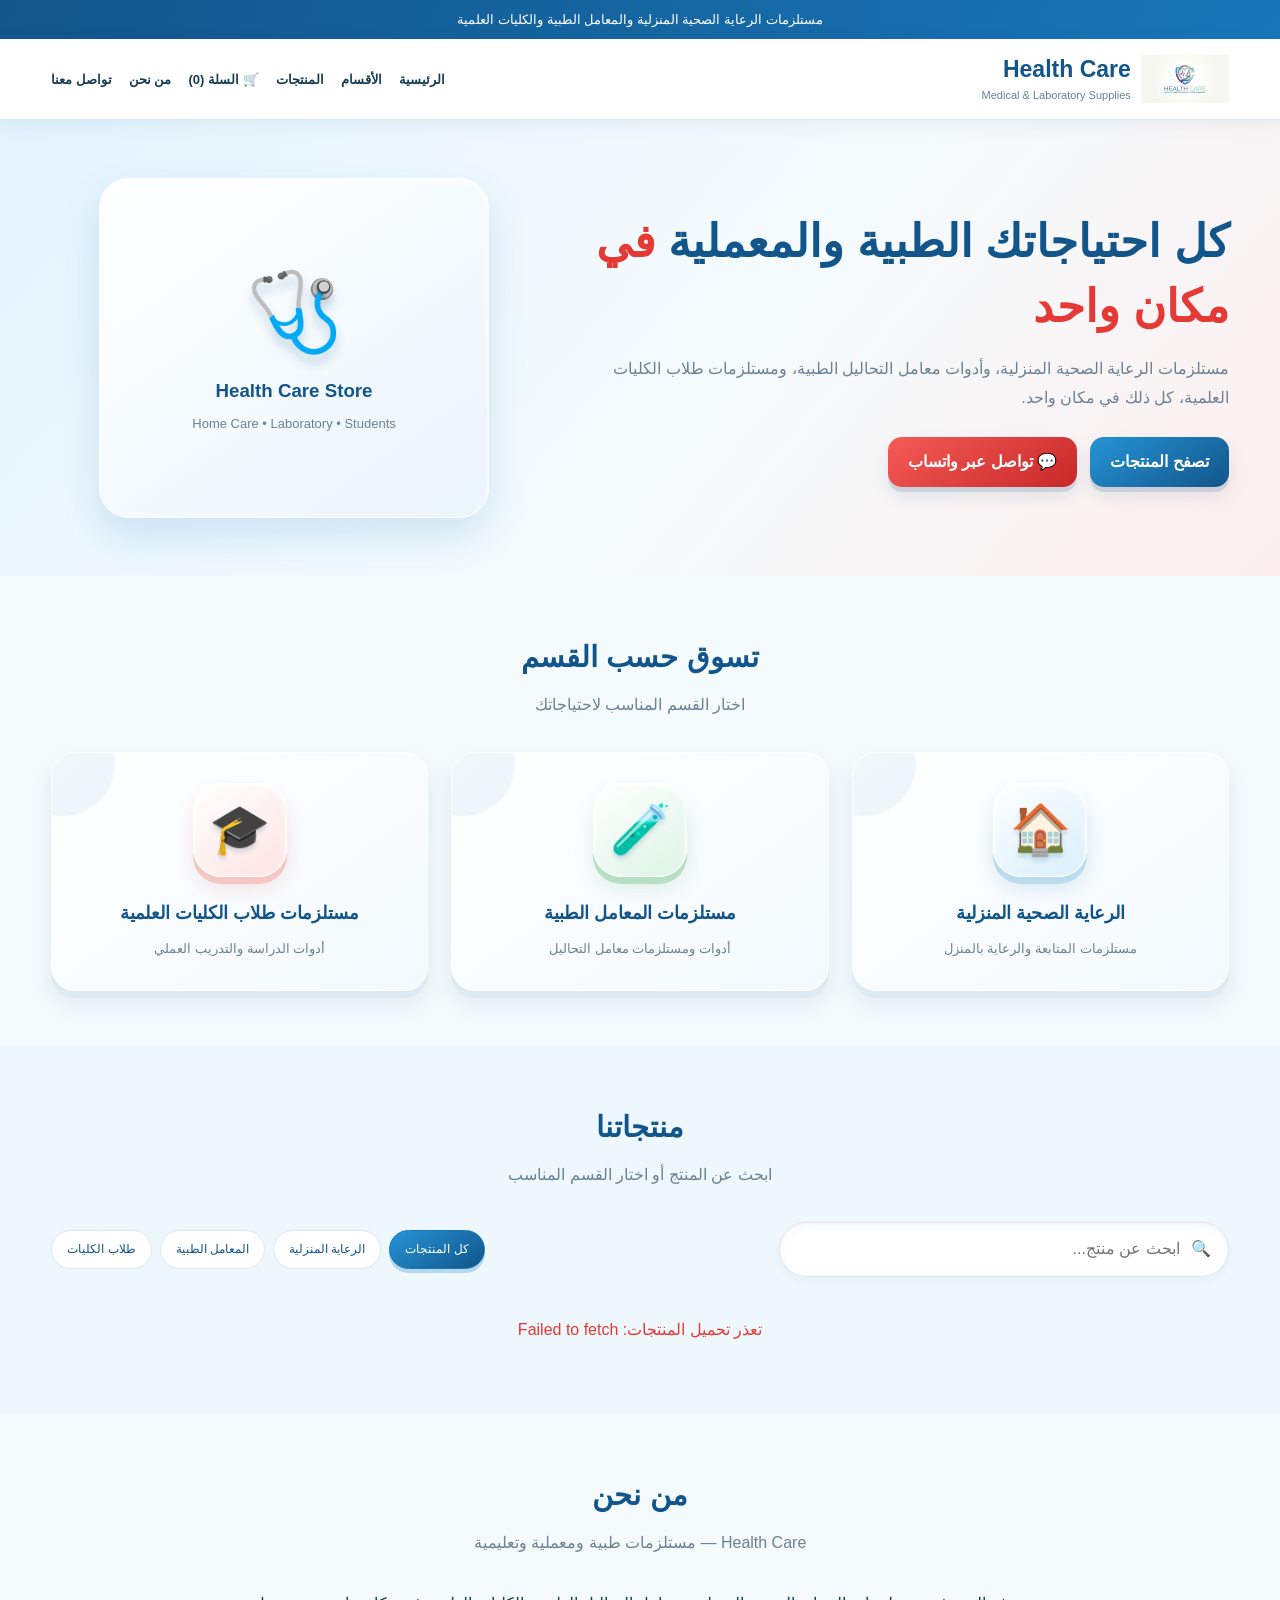
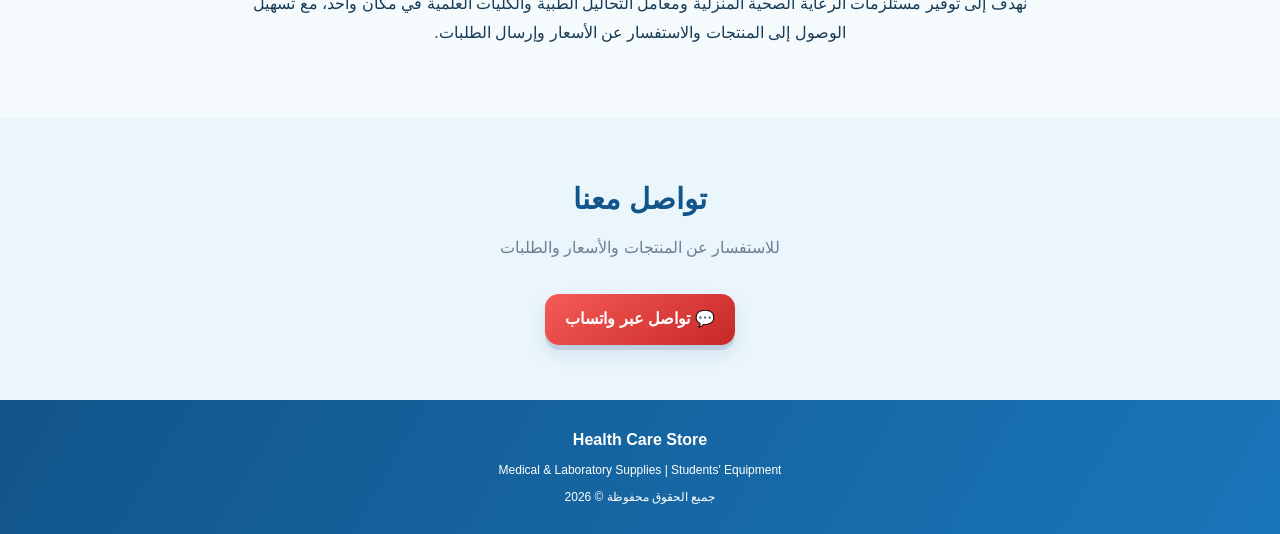
==== index.html @ 124aa82f "Update index.html" ====
<!DOCTYPE html>
<html lang="ar" dir="rtl">
<head>
  <!-- Google tag (gtag.js) -->
<script async src="https://www.googletagmanager.com/gtag/js?id=G-6PP9RG51Y7"></script>
<script>
  window.dataLayer = window.dataLayer || [];
  function gtag(){dataLayer.push(arguments);}
  gtag('js', new Date());

  gtag('config', 'G-6PP9RG51Y7');
</script>
<meta charset="UTF-8">
<meta name="viewport" content="width=device-width, initial-scale=1.0">
<meta name="description" content="Health Care Store - الرعاية الصحية المنزلية ومستلزمات المعامل الطبية والكليات العلمية">
<title>Health Care Store | متجر الرعاية الصحية</title>

<style>
:root {
  --blue: #1976B9;
  --dark: #12558A;
  --light: #EAF5FC;
  --red: #E53935;
  --green: #55A879;
  --text: #183B56;
  --muted: #6B8294;
  --bg: #F5FAFD;
  --border: #DCE9F1;
  --shadow: 0 10px 28px rgba(18,85,138,.12);
}

* { box-sizing: border-box; }

html {
  scroll-behavior: smooth;
  scroll-padding-top: 90px;
}

body {
  margin: 0;
  background: var(--bg);
  color: var(--text);
  font-family: Tahoma, Arial, sans-serif;
  line-height: 1.8;
}

body.cart-open { overflow: hidden; }

button, input, textarea { font: inherit; }
button, a { -webkit-tap-highlight-color: transparent; }
a { text-decoration: none; color: inherit; }
img { max-width: 100%; }

.container {
  width: min(1180px, 92%);
  margin: auto;
}

.topbar {
  background: linear-gradient(110deg, #12558A, #1976B9);
  color: white;
  text-align: center;
  padding: 8px 12px;
  font-size: 13px;
}

header {
  position: sticky;
  top: 0;
  z-index: 20;
  background: rgba(255,255,255,.97);
  border-bottom: 1px solid var(--border);
  box-shadow: 0 4px 18px rgba(20,70,100,.07);
}

.navbar {
  min-height: 80px;
  display: flex;
  align-items: center;
  justify-content: space-between;
  gap: 18px;
}

.brand {
  display: flex;
  align-items: center;
  gap: 10px;
  min-width: 0;
}

.store-logo {
  width: 88px;
  height: 58px;
  object-fit: contain;
  flex-shrink: 0;
}

.brand-text h1 {
  margin: 0;
  color: var(--dark);
  font-size: 23px;
  line-height: 1.4;
}

.brand-text p {
  margin: 0;
  color: var(--muted);
  font-size: 11px;
}

.nav-links {
  display: flex;
  align-items: center;
  gap: 17px;
}

.nav-links a {
  font-size: 13px;
  font-weight: bold;
  transition: color .2s;
}

.nav-links a:hover { color: var(--red); }

.menu-toggle {
  display: none;
  border: 0;
  border-radius: 14px;
  padding: 9px 13px;
  background: var(--light);
  color: var(--dark);
  cursor: pointer;
}

.btn {
  display: inline-flex;
  align-items: center;
  justify-content: center;
  gap: 8px;
  border: 0;
  border-radius: 14px;
  padding: 11px 20px;
  font-weight: bold;
  cursor: pointer;
  transition: transform .2s, box-shadow .2s;
  box-shadow: 0 5px 0 rgba(15,65,105,.13),
              0 9px 18px rgba(15,65,105,.10);
}

.btn:hover {
  transform: translateY(-3px);
  box-shadow: 0 7px 0 rgba(15,65,105,.10),
              0 13px 24px rgba(15,65,105,.15);
}

.btn:active { transform: translateY(1px); }

.btn-primary {
  background: linear-gradient(145deg, #2694D6, #12558A);
  color: white;
}

.btn-secondary {
  background: linear-gradient(145deg, #F65B56, #C62828);
  color: white;
}

.btn-light {
  background: white;
  color: var(--dark);
  border: 1px solid var(--border);
}

/* الواجهة الرئيسية */

.hero {
  padding: 58px 0;
  background: linear-gradient(130deg, #E4F3FD, #F5FBFD 55%, #FCEEEE);
  overflow: hidden;
}

.hero-grid {
  display: grid;
  grid-template-columns: 1.15fr .85fr;
  align-items: center;
  gap: 35px;
}

.hero h2 {
  color: var(--dark);
  font-size: clamp(28px, 4vw, 45px);
  line-height: 1.45;
  margin: 0 0 16px;
}

.hero h2 span { color: var(--red); }

.hero p {
  color: var(--muted);
  font-size: 16px;
  margin: 0 0 24px;
}

.hero-actions {
  display: flex;
  flex-wrap: wrap;
  gap: 13px;
}

.hero-visual {
  display: flex;
  align-items: center;
  justify-content: center;
  min-height: 290px;
}

.hero-placeholder {
  width: min(100%, 390px);
  aspect-ratio: 1.15;
  border-radius: 30px;
  background: linear-gradient(145deg, white, #EAF5FC);
  border: 1px solid white;
  box-shadow: 0 18px 38px rgba(25,118,185,.16),
              inset 0 2px 5px white;
  display: flex;
  align-items: center;
  justify-content: center;
  flex-direction: column;
  padding: 25px;
  text-align: center;
}

.hero-placeholder .medical-icon {
  font-size: 78px;
  line-height: 1.3;
  filter: drop-shadow(0 9px 5px rgba(18,85,138,.22));
}

.hero-placeholder h3 {
  color: var(--dark);
  margin: 12px 0 4px;
}

.hero-placeholder p {
  font-size: 13px;
  margin: 0;
}

/* الأقسام الثلاثة */

.section { padding: 55px 0; }

.section-heading {
  text-align: center;
  margin-bottom: 32px;
}

.section-heading h2 {
  margin: 0 0 8px;
  color: var(--dark);
  font-size: 29px;
}

.section-heading p {
  margin: 0;
  color: var(--muted);
}

.categories-grid {
  display: grid;
  grid-template-columns: repeat(3, minmax(0, 1fr));
  gap: 23px;
}

.category-card {
  position: relative;
  overflow: hidden;
  background: linear-gradient(145deg, #fff, #F3F9FD);
  border: 1px solid white;
  border-radius: 24px;
  padding: 30px 20px;
  text-align: center;
  cursor: pointer;
  box-shadow: 0 7px 0 #DDEAF3,
              0 13px 25px rgba(21,76,112,.09);
  transition: transform .25s, box-shadow .25s;
}

.category-card::after {
  content: "";
  position: absolute;
  top: -42px;
  left: -42px;
  width: 105px;
  height: 105px;
  border-radius: 50%;
  background: rgba(25,118,185,.06);
}

.category-card:hover {
  transform: translateY(-6px);
  box-shadow: 0 5px 0 #DDEAF3,
              0 18px 32px rgba(21,76,112,.15);
}

.category-icon {
  width: 94px;
  height: 94px;
  border-radius: 28px;
  margin: 0 auto 20px;
  display: flex;
  align-items: center;
  justify-content: center;
  font-size: 49px;
  background: linear-gradient(145deg, white, #D9EEFB);
  border: 1px solid white;
  box-shadow: 0 7px 0 #BBDCED,
              0 12px 20px rgba(25,118,185,.14),
              inset 0 2px 5px white;
  text-shadow: 0 4px 4px rgba(18,85,138,.17);
  transition: transform .25s;
}

.category-card:hover .category-icon {
  transform: translateY(-3px) rotate(-3deg);
}

.category-card:nth-child(2) .category-icon {
  background: linear-gradient(145deg, #FFFFFF, #DDF4E5);
  box-shadow: 0 7px 0 #B6DFC3,
              0 12px 20px rgba(51,145,88,.13),
              inset 0 2px 5px white;
}

.category-card:nth-child(3) .category-icon {
  background: linear-gradient(145deg, #FFFFFF, #FDE4E2);
  box-shadow: 0 7px 0 #F4C7C4,
              0 12px 20px rgba(197,40,40,.11),
              inset 0 2px 5px white;
}

.category-card h3 {
  margin: 0 0 8px;
  color: var(--dark);
  font-size: 18px;
}

.category-card p {
  margin: 0;
  color: var(--muted);
  font-size: 13px;
}

/* المنتجات والبحث */

.products-section { background: #EDF7FC; }

.products-toolbar {
  display: flex;
  align-items: center;
  justify-content: space-between;
  gap: 15px;
  flex-wrap: wrap;
  margin-bottom: 25px;
}

.search-box {
  display: flex;
  align-items: center;
  gap: 9px;
  flex: 1;
  min-width: 220px;
  max-width: 450px;
  background: white;
  border: 1px solid var(--border);
  border-radius: 30px;
  padding: 11px 17px;
  box-shadow: inset 0 3px 7px rgba(18,85,138,.05),
              0 4px 10px rgba(18,85,138,.04);
}

.search-box input {
  width: 100%;
  border: 0;
  outline: none;
  background: transparent;
}

.category-filters {
  display: flex;
  gap: 8px;
  flex-wrap: wrap;
}

.category-button {
  border: 1px solid var(--border);
  background: white;
  color: var(--dark);
  border-radius: 30px;
  padding: 8px 15px;
  cursor: pointer;
  font-size: 12px;
  transition: .2s;
}

.category-button.active,
.category-button:hover {
  background: linear-gradient(145deg, #2694D6, #12558A);
  border-color: var(--blue);
  color: white;
  box-shadow: 0 4px 0 #B5D8EC;
}

.products-grid {
  display: grid;
  grid-template-columns: repeat(4, minmax(0, 1fr));
  gap: 20px;
}

.product-card {
  background: white;
  border: 1px solid var(--border);
  border-radius: 19px;
  overflow: hidden;
  display: flex;
  flex-direction: column;
  min-width: 0;
  box-shadow: 0 6px 0 #DCEAF2,
              0 10px 18px rgba(21,76,112,.05);
  transition: transform .2s, box-shadow .2s;
}

.product-card:hover {
  transform: translateY(-4px);
  box-shadow: 0 4px 0 #DCEAF2,
              0 15px 26px rgba(21,76,112,.12);
}

.product-image {
  width: 100%;
  aspect-ratio: 1.15;
  background: linear-gradient(145deg, #FAFCFE, #EEF7FC);
  display: flex;
  align-items: center;
  justify-content: center;
  overflow: hidden;
}

.product-image img {
  width: 100%;
  height: 100%;
  object-fit: contain;
  padding: 12px;
}

.product-image .no-image {
  font-size: 48px;
  filter: drop-shadow(0 5px 4px rgba(25,118,185,.15));
}

.product-info {
  padding: 15px;
  display: flex;
  flex-direction: column;
  flex: 1;
}

.product-info h3 {
  margin: 0 0 8px;
  color: var(--dark);
  font-size: 15px;
  line-height: 1.6;
}

.product-description {
  color: var(--muted);
  font-size: 12px;
  margin: 0 0 12px;
  flex: 1;
}

.product-price {
  color: var(--red);
  font-size: 19px;
  font-weight: bold;
  margin-bottom: 13px;
}

.product-actions { display: flex; gap: 8px; }

.product-actions .btn {
  width: 100%;
  padding: 9px;
  font-size: 12px;
}

.status-message {
  padding: 14px;
  text-align: center;
  color: var(--muted);
}

.status-message.error { color: var(--red); }

/* السلة الجانبية */

.cart-overlay {
  position: fixed;
  inset: 0;
  z-index: 1000;
  background: rgba(9,30,52,.60);
  backdrop-filter: blur(5px);
}

.cart-overlay[hidden],
.cart-drawer[hidden] {
  display: none !important;
}

.cart-drawer {
  position: fixed;
  z-index: 1001;
  top: 0;
  right: 0;
  width: min(470px, 100%);
  height: 100vh;
  height: 100dvh;
  overflow-y: auto;
  padding: 22px;
  background: linear-gradient(145deg, #F8FCFF, #EAF5FC);
  border-left: 1px solid #D9EAF5;
  box-shadow: -14px 0 42px rgba(12,52,82,.25);
  animation: cartSlide .25s ease-out;
}

@keyframes cartSlide {
  from { transform: translateX(35px); opacity: .5; }
  to { transform: translateX(0); opacity: 1; }
}

.cart-drawer-header {
  position: sticky;
  top: -22px;
  z-index: 3;
  display: flex;
  align-items: center;
  justify-content: space-between;
  gap: 12px;
  padding: 15px 0;
  margin: -5px 0 18px;
  background: rgba(247,251,254,.97);
  border-bottom: 1px solid #DCEAF3;
}

.cart-drawer-header h2 {
  margin: 0;
  color: var(--dark);
  font-size: 21px;
}

.cart-close {
  width: 42px;
  height: 42px;
  border: 0;
  border-radius: 15px;
  background: linear-gradient(145deg, white, #D9EEFB);
  color: var(--dark);
  font-size: 28px;
  cursor: pointer;
  box-shadow: 0 4px 0 #BBDCED,
              0 7px 12px rgba(18,85,138,.10);
  transition: transform .2s;
}

.cart-close:hover { transform: rotate(90deg); }

.cart-drawer .panel {
  padding: 18px;
  margin: 0 0 17px;
  background: white;
  border: 1px solid #E0EDF5;
  border-radius: 21px;
  box-shadow: 0 6px 0 #E0EDF5,
              0 10px 20px rgba(23,59,99,.06);
}

.cart-drawer .panel h3 {
  margin: 0 0 13px;
  color: var(--dark);
  font-size: 17px;
}

.cart-item {
  display: flex;
  align-items: flex-start;
  padding: 13px 0;
  border-bottom: 1px solid #EDF2F6;
}

.cart-item:last-child { border-bottom: 0; }
.cart-item > div { min-width: 0; width: 100%; }

.cart-item strong {
  display: block;
  color: var(--text);
  font-size: 14px;
  overflow-wrap: anywhere;
}

.cart-item p {
  margin: 5px 0 10px;
  color: var(--blue);
  font-weight: bold;
  font-size: 13px;
}

.cart-controls {
  display: flex;
  align-items: center;
  flex-wrap: wrap;
  gap: 10px;
}

.cart-controls button {
  min-width: 37px;
  min-height: 37px;
  padding: 5px 11px;
  border: 1px solid #D7E8F3;
  border-radius: 13px;
  background: linear-gradient(145deg, white, #E5F3FC);
  color: var(--dark);
  cursor: pointer;
  font-weight: bold;
  box-shadow: 0 3px 0 #D4E6F1,
              0 5px 8px rgba(18,85,138,.06);
}

.cart-controls button:last-child {
  margin-right: 4px;
  background: linear-gradient(145deg, #FFF, #FFE8E6);
  color: #C62828;
  border-color: #FFD8D5;
  box-shadow: 0 3px 0 #F4CBC8;
}

.cart-controls span {
  min-width: 22px;
  text-align: center;
  font-weight: bold;
}

.total-line {
  display: flex;
  align-items: center;
  justify-content: space-between;
  gap: 12px;
  padding: 12px 0;
  border-bottom: 1px dashed #DBE8F0;
}

.total-line strong { color: var(--dark); font-size: 17px; }
#total { color: var(--red); font-size: 20px; }

.delivery-note {
  margin: 12px 0;
  color: var(--muted);
  font-size: 12px;
}

/* خانات الاسم والهاتف والعنوان: بيضاوية وبارزة */

#checkoutForm label {
  display: block;
  margin: 12px 0 6px;
  color: #234C6B;
  font-size: 13px;
  font-weight: bold;
}

#checkoutForm input:not([type="radio"]),
#checkoutForm textarea {
  display: block;
  width: 100%;
  padding: 13px 17px;
  border: 1px solid #D5E7F2;
  border-radius: 28px;
  background: linear-gradient(145deg, #F4FAFE, #FFFFFF);
  color: var(--text);
  outline: none;
  box-shadow: inset 0 4px 8px rgba(18,85,138,.06),
              0 4px 0 #DDEBF4,
              0 7px 12px rgba(18,85,138,.05);
  transition: border-color .2s, box-shadow .2s;
}

#checkoutForm textarea {
  min-height: 95px;
  resize: vertical;
  border-radius: 22px;
}

#checkoutForm input:focus,
#checkoutForm textarea:focus {
  border-color: var(--blue);
  box-shadow: inset 0 3px 7px rgba(18,85,138,.04),
              0 0 0 4px rgba(25,118,185,.10),
              0 4px 0 #BBDCED;
}

.payment-options {
  padding: 12px 14px;
  margin: 10px 0 18px;
  background: #F5FAFD;
  border-radius: 17px;
  border: 1px solid #E0EDF5;
}

#checkoutForm .payment-options label {
  display: flex;
  align-items: center;
  gap: 9px;
  margin: 9px 0;
  font-weight: normal;
}

.payment-options input { accent-color: var(--blue); }

#checkoutForm button[type="submit"] {
  width: 100%;
  margin-top: 8px;
}

/* من نحن والتواصل */

.about-box {
  max-width: 800px;
  margin: auto;
  text-align: center;
}

.contact-section { background: var(--light); }

footer {
  background: linear-gradient(120deg, #12558A, #1976B9);
  color: white;
  padding: 26px 0;
  text-align: center;
}

footer p { margin: 5px 0 0; font-size: 12px; }

/* استجابة الموبايل والتابلت */

@media (max-width: 950px) {
  .nav-links { gap: 10px; }
  .nav-links a { font-size: 12px; }
  .products-grid { grid-template-columns: repeat(3, minmax(0, 1fr)); }
}

@media (max-width: 700px) {
  .navbar { min-height: 70px; }
  .store-logo { width: 64px; height: 48px; }
  .brand-text h1 { font-size: 19px; }
  .brand-text p { font-size: 9px; }

  .menu-toggle { display: block; }

  .nav-links {
    display: none;
    position: absolute;
    top: 100%;
    right: 0;
    left: 0;
    background: white;
    padding: 15px 4%;
    border-bottom: 1px solid var(--border);
    flex-direction: column;
    align-items: stretch;
    box-shadow: var(--shadow);
  }

  .nav-links.open { display: flex; }
  .nav-links a { padding: 7px 0; font-size: 14px; }

  .hero { padding: 35px 0; }
  .hero-grid { grid-template-columns: 1fr; gap: 20px; }
  .hero-visual { min-height: 200px; }
  .hero-placeholder { max-width: 320px; }
  .hero h2 { font-size: 30px; }
  .hero p { font-size: 14px; }

  .section { padding: 40px 0; }
  .section-heading h2 { font-size: 25px; }

  .categories-grid {
    grid-template-columns: 1fr;
    gap: 20px;
  }

  .category-card { padding: 24px 18px; }
  .products-grid { grid-template-columns: repeat(2, minmax(0, 1fr)); gap: 13px; }
  .product-info { padding: 11px; }
  .product-info h3 { font-size: 14px; }
  .product-price { font-size: 16px; }
  .products-toolbar { align-items: stretch; }
  .search-box { max-width: none; }
  .category-filters { gap: 7px; }
  .category-button { padding: 7px 10px; }
}

@media (max-width: 380px) {
  .brand-text h1 { font-size: 16px; }
  .store-logo { width: 52px; }
  .products-grid { gap: 9px; }
  .product-info { padding: 8px; }
  .product-actions .btn { font-size: 11px; padding: 8px 5px; }
}

@media (prefers-reduced-motion: reduce) {
  *, *::before, *::after {
    scroll-behavior: auto !important;
    animation-duration: .01ms !important;
    transition-duration: .01ms !important;
  }
}
</style>
</head>

<body>

<div class="topbar">
  مستلزمات الرعاية الصحية المنزلية والمعامل الطبية والكليات العلمية
</div>

<header>
  <div class="container navbar">
    <a class="brand" href="#home">
      <img class="store-logo"
           src="logo.jpg"
           alt="Health Care Logo"
           onerror="this.style.display='none'">
      <div class="brand-text">
        <h1>Health Care</h1>
        <p>Medical & Laboratory Supplies</p>
      </div>
    </a>

    <button class="menu-toggle" id="menuToggle"
            type="button" aria-label="فتح القائمة"
            aria-expanded="false">☰ القائمة</button>

    <nav class="nav-links" id="navLinks">
      <a href="#home">الرئيسية</a>
      <a href="#categories">الأقسام</a>
      <a href="#products">المنتجات</a>
      <a href="#cart" class="cart-link">🛒 السلة (<span id="cartCount">0</span>)</a>
      <a href="#about">من نحن</a>
      <a href="#contact">تواصل معنا</a>
    </nav>
  </div>
</header>

<main>
  <section class="hero" id="home">
    <div class="container hero-grid">
      <div>
        <h2>
          كل احتياجاتك الطبية والمعملية
          <span>في مكان واحد</span>
        </h2>
        <p>
          مستلزمات الرعاية الصحية المنزلية، وأدوات معامل التحاليل الطبية،
          ومستلزمات طلاب الكليات العلمية، كل ذلك في مكان واحد.
        </p>
        <div class="hero-actions">
          <a class="btn btn-primary" href="#products">تصفح المنتجات</a>
          <a class="btn btn-secondary"
             href="https://wa.me/201208791400"
             target="_blank" rel="noopener noreferrer">
            💬 تواصل عبر واتساب
          </a>
        </div>
      </div>

      <div class="hero-visual">
        <div class="hero-placeholder">
          <div class="medical-icon">🩺</div>
          <h3>Health Care Store</h3>
          <p>Home Care • Laboratory • Students</p>
        </div>
      </div>
    </div>
  </section>

  <section class="section" id="categories">
    <div class="container">
      <div class="section-heading">
        <h2>تسوق حسب القسم</h2>
        <p>اختار القسم المناسب لاحتياجاتك</p>
      </div>

      <div class="categories-grid">
        <div class="category-card" data-category="homecare"
             role="button" tabindex="0">
          <div class="category-icon">🏠</div>
          <h3>الرعاية الصحية المنزلية</h3>
          <p>مستلزمات المتابعة والرعاية بالمنزل</p>
        </div>

        <div class="category-card" data-category="laboratory"
             role="button" tabindex="0">
          <div class="category-icon">🧪</div>
          <h3>مستلزمات المعامل الطبية</h3>
          <p>أدوات ومستلزمات معامل التحاليل</p>
        </div>

        <div class="category-card" data-category="students"
             role="button" tabindex="0">
          <div class="category-icon">🎓</div>
          <h3>مستلزمات طلاب الكليات العلمية</h3>
          <p>أدوات الدراسة والتدريب العملي</p>
        </div>
      </div>
    </div>
  </section>

  <section class="section products-section" id="products">
    <div class="container">
      <div class="section-heading">
        <h2>منتجاتنا</h2>
        <p>ابحث عن المنتج أو اختار القسم المناسب</p>
      </div>

      <div class="products-toolbar">
        <div class="search-box">
          <span>🔍</span>
          <input id="productSearch" type="search"
                 placeholder="ابحث عن منتج..."
                 aria-label="البحث عن المنتجات">
        </div>

        <div class="category-filters" id="categoryFilters">
          <button class="category-button active"
                  data-category="all" type="button">كل المنتجات</button>
          <button class="category-button"
                  data-category="homecare" type="button">الرعاية المنزلية</button>
          <button class="category-button"
                  data-category="laboratory" type="button">المعامل الطبية</button>
          <button class="category-button"
                  data-category="students" type="button">طلاب الكليات</button>
        </div>
      </div>

      <div id="sheetStatus" class="status-message" role="status">
        جارٍ تحميل المنتجات...
      </div>

      <div class="products-grid" id="productsGrid"></div>

      <div id="emptyProducts" class="status-message" hidden>
        لا توجد منتجات مطابقة للبحث.
      </div>
    </div>
  </section>

  <section class="section" id="about">
    <div class="container">
      <div class="section-heading">
        <h2>من نحن</h2>
        <p>Health Care — مستلزمات طبية ومعملية وتعليمية</p>
      </div>
      <div class="about-box">
        <p>
          نهدف إلى توفير مستلزمات الرعاية الصحية المنزلية ومعامل التحاليل الطبية
          والكليات العلمية في مكان واحد، مع تسهيل الوصول إلى المنتجات
          والاستفسار عن الأسعار وإرسال الطلبات.
        </p>
      </div>
    </div>
  </section>

  <section class="section contact-section" id="contact">
    <div class="container">
      <div class="section-heading">
        <h2>تواصل معنا</h2>
        <p>للاستفسار عن المنتجات والأسعار والطلبات</p>
      </div>
      <div style="text-align:center">
        <a class="btn btn-secondary"
           href="https://wa.me/201208791400"
           target="_blank" rel="noopener noreferrer">
          💬 تواصل عبر واتساب
        </a>
      </div>
    </div>
  </section>

  <div id="cartOverlay" class="cart-overlay" hidden></div>

  <aside id="cartDrawer" class="cart-drawer"
         role="dialog" aria-modal="true"
         aria-labelledby="cartDrawerTitle" hidden>

    <div class="cart-drawer-header">
      <h2 id="cartDrawerTitle">🛒 سلة المشتريات</h2>
      <button type="button" id="closeCart"
              class="cart-close" aria-label="إغلاق السلة">×</button>
    </div>

    <div class="panel">
      <h3>🛍️ المنتجات المختارة</h3>
      <div id="cartItems">
        <p>السلة فارغة حاليًا.</p>
      </div>
    </div>

    <div class="panel">
      <h3>📦 بيانات الطلب</h3>

      <div class="total-line">
        <span>الإجمالي الفرعي</span>
        <strong id="subtotal">0 جنيه</strong>
      </div>

      <div class="total-line">
        <span>إجمالي المنتجات</span>
        <strong id="total">0 جنيه</strong>
      </div>

      <p class="delivery-note">
        تكلفة التوصيل تُحدد عند تأكيد الطلب.
      </p>

      <form id="checkoutForm">
        <label for="customerName">الاسم </label>
        <input id="customerName" type="text"
               required maxlength="100"
               autocomplete="name"
               placeholder="اكتب اسمك ">

        <label for="customerPhone">رقم الهاتف</label>
        <input id="customerPhone" type="tel"
               required maxlength="20"
               inputmode="tel" autocomplete="tel"
               placeholder="اكتب رقم الهاتف">

        <label for="customerAddress">العنوان بالتفصيل</label>
        <textarea id="customerAddress"
                  required rows="3" maxlength="500"
                  autocomplete="street-address"
                  placeholder="المحافظة والمنطقة والعنوان"></textarea>

        <div class="payment-options">
          <strong>طريقة الدفع</strong>
          <label>
            <input type="radio" name="payment"
                   value="عند الاستلام" checked>
            الدفع عند الاستلام
          </label>
          <label>
            <input type="radio" name="payment"
                   value="يتم الاتفاق عليها">
            طريقة أخرى، يتم الاتفاق عليها
          </label>
        </div>

        <button class="btn btn-primary" type="submit">
          📲 إرسال الطلب عبر واتساب
        </button>
      </form>
    </div>
  </aside>
</main>

<footer>
  <div class="container">
    <strong>Health Care Store</strong>
    <p>Medical & Laboratory Supplies | Students' Equipment</p>
    <p>جميع الحقوق محفوظة © <span id="currentYear"></span></p>
  </div>
</footer>

<script>
"use strict";

/* رابط Google Sheets المنشور بصيغة CSV */
const SHEET_CSV_URL =
  "https://docs.google.com/spreadsheets/d/e/2PACX-1vQX6-lkfwu06oaI2wwGSX2QeNqxqv17CjDn0AuCitC1hISZmcohT4wIr4payb54Urrgd135BpX3nspk/pub?output=csv";

const WHATSAPP_NUMBER = "201208791400";

const MAX_CART_QUANTITY = 9999;

let allProducts = [];
let activeCategory = "all";
let cart = [];

const productsGrid = document.getElementById("productsGrid");
const sheetStatus = document.getElementById("sheetStatus");
const emptyProducts = document.getElementById("emptyProducts");
const productSearch = document.getElementById("productSearch");

/* قراءة CSV مع دعم علامات الاقتباس والفواصل داخل الخلايا */
function parseCSV(csvText) {
  const rows = [];
  let row = [];
  let cell = "";
  let inQuotes = false;

  csvText = csvText.replace(/^\uFEFF/, "");

  for (let i = 0; i < csvText.length; i++) {
    const char = csvText[i];
    const next = csvText[i + 1];

    if (char === '"' && inQuotes && next === '"') {
      cell += '"';
      i++;
    } else if (char === '"') {
      inQuotes = !inQuotes;
    } else if (char === "," && !inQuotes) {
      row.push(cell.trim());
      cell = "";
    } else if ((char === "\n" || char === "\r") && !inQuotes) {
      if (char === "\r" && next === "\n") i++;

      row.push(cell.trim());

      if (row.some(value => value !== "")) {
        rows.push(row);
      }

      row = [];
      cell = "";
    } else {
      cell += char;
    }
  }

  row.push(cell.trim());

  if (row.some(value => value !== "")) {
    rows.push(row);
  }

  return rows;
}

function normalizeHeader(value) {
  return String(value || "")
    .trim()
    .toLowerCase()
    .replace(/[\s_-]+/g, "")
    .replace(/[أإآ]/g, "ا");
}

function findColumn(headers, names) {
  const normalized = headers.map(normalizeHeader);

  for (const name of names) {
    const index = normalized.indexOf(normalizeHeader(name));

    if (index !== -1) return index;
  }

  return -1;
}

function normalizeCategory(value) {
  const category = String(value || "").trim().toLowerCase();

  if (
    category.includes("laboratory") ||
    category.includes("laboratories") ||
    category.includes("lab") ||
    category.includes("معمل") ||
    category.includes("تحاليل") ||
    category.includes("مختبر")
  ) {
    return "laboratory";
  }

  if (
    category.includes("student") ||
    category.includes("college") ||
    category.includes("science") ||
    category.includes("students") ||
    category.includes("كلية") ||
    category.includes("كليات") ||
    category.includes("علمي") ||
    category.includes("طلاب")
  ) {
    return "students";
  }

  return "homecare";
}

function normalizePrice(rawPrice) {
  let cleaned = String(rawPrice ?? "").trim();

  if (!cleaned) return "";

  cleaned = cleaned.replace(/[٬\s]/g, "");
  cleaned = cleaned.replace(/[^\d.,]/g, "");

  if (!cleaned) return "";

  if (cleaned.includes(",") && cleaned.includes(".")) {
    cleaned = cleaned.replace(/,/g, "");
  } else if (cleaned.includes(",")) {
    if ((cleaned.match(/,/g) || []).length > 1) {
      return "";
    }

    cleaned = cleaned.replace(",", ".");
  }

  if ((cleaned.match(/\./g) || []).length > 1) {
    return "";
  }

  const value = Number(cleaned);

  if (!Number.isFinite(value) || value < 0) {
    return "";
  }

  return String(value);
}

function normalizeMinimumQuantity(value) {
  const cleaned = String(value ?? "").trim()
    .replace(/[٠-٩]/g, digit => String("٠١٢٣٤٥٦٧٨٩".indexOf(digit)))
    .replace(/[۰-۹]/g, digit => String("۰۱۲۳۴۵۶۷۸۹".indexOf(digit)));

  if (!/^\d+$/.test(cleaned)) return 1;

  const quantity = Number(cleaned);

  return Number.isSafeInteger(quantity) &&
    quantity >= 1 &&
    quantity <= MAX_CART_QUANTITY
      ? quantity
      : 1;
}

function formatEGP(value) {
  return Number(value || 0).toLocaleString("en-US", {
    maximumFractionDigits: 2
  }) + " جنيه";
}

/* تحويل صفوف الشيت إلى منتجات */
function convertSheetToProducts(rows) {
  if (!rows.length) return [];

  const headers = rows[0];

  const nameIndex = findColumn(headers, [
    "name", "product", "productname",
    "اسم المنتج", "اسم الصنف", "المنتج", "الصنف"
  ]);

  const priceIndex = findColumn(headers, [
    "price", "productprice", "السعر",
    "سعر المنتج", "سعر"
  ]);

  const descriptionIndex = findColumn(headers, [
    "description", "details", "الوصف",
    "وصف المنتج", "التفاصيل"
  ]);

  const imageIndex = findColumn(headers, [
    "image", "imageurl", "photo", "picture",
    "الصورة", "رابط الصورة", "صورة المنتج"
  ]);

  const categoryIndex = findColumn(headers, [
    "category", "productcategory",
    "القسم", "التصنيف", "فئة المنتج", "الفئة"
  ]);

  const idIndex = findColumn(headers, [
    "id", "productid", "كود", "كود المنتج", "رقم المنتج"
  ]);

  const minimumQuantityIndex = findColumn(headers, [
    "minimumquantity",
    "minquantity",
    "minimumorder",
    "الحد الأدنى للطلب",
    "الحد الادنى للطلب",
    "اقل كمية للطلب",
    "أقل كمية للطلب"
  ]);

  if (nameIndex === -1) {
    throw new Error(
      "لم أجد عمود اسم المنتج. العناوين المقروءة: " +
      headers.join(" | ")
    );
  }

  return rows.slice(1)
    .filter(row =>
      row[nameIndex] &&
      String(row[nameIndex]).trim() !== ""
    )
    .map((row, index) => ({
      id: idIndex !== -1 && row[idIndex]
        ? String(row[idIndex])
        : String(index + 1),

      name: row[nameIndex] || "",

      price: priceIndex !== -1
        ? normalizePrice(row[priceIndex])
        : "",

      description: descriptionIndex !== -1
        ? row[descriptionIndex] || ""
        : "",

      image: imageIndex !== -1
        ? row[imageIndex] || ""
        : "",

      category: normalizeCategory(
        categoryIndex !== -1
          ? row[categoryIndex] || ""
          : ""
      ),

      minQuantity: minimumQuantityIndex !== -1
        ? normalizeMinimumQuantity(row[minimumQuantityIndex])
        : 1
    }));
}

function safeImageURL(url) {
  const value = String(url || "").trim();

  if (/^https:\/\/\S+$/i.test(value)) {
    return value;
  }

  return "";
}

/* عرض المنتجات */
function renderProducts(products) {
  productsGrid.replaceChildren();
  emptyProducts.hidden = products.length !== 0;

  products.forEach(product => {
    const card = document.createElement("article");
    card.className = "product-card";

    const imageContainer = document.createElement("div");
    imageContainer.className = "product-image";

    const imageURL = safeImageURL(product.image);

    if (imageURL) {
      const image = document.createElement("img");
      image.src = imageURL;
      image.alt = product.name;
      image.loading = "lazy";

      image.onerror = function () {
        imageContainer.replaceChildren();

        const placeholder = document.createElement("span");
        placeholder.className = "no-image";
        placeholder.textContent = "🧪";

        imageContainer.appendChild(placeholder);
      };

      imageContainer.appendChild(image);
    } else {
      const placeholder = document.createElement("span");
      placeholder.className = "no-image";
      placeholder.textContent = "🧪";

      imageContainer.appendChild(placeholder);
    }

    const info = document.createElement("div");
    info.className = "product-info";

    const name = document.createElement("h3");
    name.textContent = product.name;

    const description = document.createElement("p");
    description.className = "product-description";
    description.textContent = product.description ||
      "للاستفسار عن تفاصيل المنتج، تواصلي معنا.";

    const minimumNote = document.createElement("p");
    minimumNote.className = "product-description";
    minimumNote.textContent =
      "أقل كمية للطلب: " +
      normalizeMinimumQuantity(product.minQuantity) + " قطعة";

    const price = document.createElement("div");
    price.className = "product-price";
    price.textContent = product.price !== ""
      ? formatEGP(product.price) + " للمجموعة"
      : "السعر عند الاستفسار";

    const actions = document.createElement("div");
    actions.className = "product-actions";

    const orderButton = document.createElement("button");
    orderButton.type = "button";
    orderButton.className = "btn btn-primary";
    orderButton.textContent = "🛒 أضف إلى السلة";

    orderButton.addEventListener("click", () => {
      addToCart(product.id);
    });

    actions.appendChild(orderButton);
    info.append(name, description, minimumNote, price, actions);
    card.append(imageContainer, info);
    productsGrid.appendChild(card);
  });
}

/* البحث والفلترة */
function filterProducts() {
  const searchTerm = productSearch.value.trim().toLowerCase();

  const filtered = allProducts.filter(product => {
    const matchesCategory =
      activeCategory === "all" ||
      product.category === activeCategory;

    const searchableText = (
      product.name + " " +
      product.description + " " +
      product.category
    ).toLowerCase();

    return matchesCategory &&
      searchableText.includes(searchTerm);
  });

  renderProducts(filtered);
}

/* تحميل المنتجات من Google Sheets */
async function loadProductsFromSheet() {
  if (sheetStatus) {
    sheetStatus.textContent = "جارٍ تحميل المنتجات...";
    sheetStatus.className = "status-message";
  }

  try {
    const response = await fetch(SHEET_CSV_URL, {
      cache: "no-store"
    });

    if (!response.ok) {
      throw new Error(
        "تعذر تحميل الشيت. كود الاستجابة: " + response.status
      );
    }

    const csvText = await response.text();

    if (
      !csvText.trim() ||
      /^\s*(<!DOCTYPE html|<html)/i.test(csvText)
    ) {
      throw new Error(
        "رابط الشيت لم يُرجع بيانات CSV. تحققي من نشر الشيت."
      );
    }

    const rows = parseCSV(csvText);

    if (rows.length < 2) {
      throw new Error(
        "تم الوصول إلى الشيت، لكن لم يتم العثور على صفوف منتجات."
      );
    }

    const loadedProducts = convertSheetToProducts(rows);

    if (!loadedProducts.length) {
      throw new Error(
        "لم يتم العثور على منتجات صالحة. تحققي من عمود اسم المنتج."
      );
    }

    allProducts = loadedProducts;

    filterProducts();
    renderCart();

    if (sheetStatus) {
      sheetStatus.textContent =
        "تم تحميل " + allProducts.length + " منتج بنجاح.";
      sheetStatus.className = "status-message";
    }

  } catch (error) {
    console.error("Google Sheets error:", error);

    if (sheetStatus) {
      sheetStatus.textContent =
        "تعذر تحميل المنتجات: " +
        (error.message || "خطأ غير معروف");

      sheetStatus.className = "status-message error";
    }
  }
}

/* حفظ السلة محليًا */
try {
  const savedCart = JSON.parse(
    localStorage.getItem("healthCareCart") || "[]"
  );

  if (Array.isArray(savedCart)) {
    cart = savedCart
      .filter(item =>
        item &&
        item.id !== undefined &&
        typeof item.name === "string"
      )
      .map(item => ({
        id: String(item.id),
        name: item.name,
        price: normalizePrice(item.price),
        minQuantity: normalizeMinimumQuantity(item.minQuantity),
        quantity: Math.max(
          normalizeMinimumQuantity(item.minQuantity),
          Math.min(
            MAX_CART_QUANTITY,
            Math.floor(Number(item.quantity) || 1)
          )
        )
      }));
  }
} catch (error) {
  cart = [];
}

function saveCart() {
  try {
    localStorage.setItem(
      "healthCareCart",
      JSON.stringify(cart)
    );
  } catch (error) {
    console.warn(
      "تعذر حفظ السلة على هذا الجهاز.",
      error
    );
  }
}

function openCart() {
  document.getElementById("cartDrawer").hidden = false;
  document.getElementById("cartOverlay").hidden = false;
  document.body.classList.add("cart-open");
  document.getElementById("closeCart").focus();
}

function closeCart() {
  document.getElementById("cartDrawer").hidden = true;
  document.getElementById("cartOverlay").hidden = true;
  document.body.classList.remove("cart-open");
}

document.getElementById("closeCart").addEventListener(
  "click",
  closeCart
);

document.getElementById("cartOverlay").addEventListener(
  "click",
  closeCart
);

document.addEventListener("keydown", function(event) {
  if (event.key === "Escape") closeCart();
});

document.querySelector(".cart-link").addEventListener(
  "click",
  function(event) {
    event.preventDefault();
    openCart();
  }
);

/* قراءة سعر المنتج */
function getProductPrice(product) {
  const value = normalizePrice(product.price);
  return value === "" ? 0 : Number(value);
}

/* إضافة منتج للسلة */
function addToCart(productId) {
  const product = allProducts.find(
    item => String(item.id) === String(productId)
  );

  if (!product) {
    alert("لم يتم العثور على المنتج. حاولي تحديث الصفحة.");
    return;
  }

  const minimum = normalizeMinimumQuantity(product.minQuantity);
  const existing = cart.find(
    item => String(item.id) === String(productId)
  );

  if (existing) {
    if (existing.quantity >= MAX_CART_QUANTITY) {
      alert("وصلتِ إلى الحد الأقصى للكمية.");
      return;
    }

    existing.minQuantity = minimum;
    existing.quantity = Math.max(existing.quantity + 1, minimum);
  } else {
    cart.push({
      id: String(product.id),
      name: product.name,
      price: normalizePrice(product.price),
      minQuantity: minimum,
      quantity: minimum
    });
  }

  saveCart();
  renderCart();
  openCart();
}

function changeQuantity(productId, amount) {
  const item = cart.find(
    product => String(product.id) === String(productId)
  );

  if (!item) return;

  const currentProduct = allProducts.find(
    product => String(product.id) === String(productId)
  );

  const minimum = currentProduct
    ? normalizeMinimumQuantity(currentProduct.minQuantity)
    : normalizeMinimumQuantity(item.minQuantity);

  if (amount < 0 && item.quantity <= minimum) {
    return;
  }

  if (amount > 0 && item.quantity >= MAX_CART_QUANTITY) {
    alert("وصلتِ إلى الحد الأقصى للكمية.");
    return;
  }

  item.minQuantity = minimum;
  item.quantity += amount;

  if (item.quantity <= 0) {
    cart = cart.filter(
      product => String(product.id) !== String(productId)
    );
  }

  saveCart();
  renderCart();
}

function removeFromCart(productId) {
  cart = cart.filter(
    item => String(item.id) !== String(productId)
  );

  saveCart();
  renderCart();
}

/* تحديث السلة والإجماليات */
function renderCart() {
  const cartItems = document.getElementById("cartItems");
  const cartCount = document.getElementById("cartCount");
  const subtotalElement = document.getElementById("subtotal");
  const totalElement = document.getElementById("total");

  cartItems.replaceChildren();

  const count = cart.reduce(
    (sum, item) => sum + item.quantity,
    0
  );

  cartCount.textContent = count;

  let subtotal = 0;
  const hasUnknownPrice = cart.some(item => {
    const current = allProducts.find(
      product => String(product.id) === String(item.id)
    );

    const price = current
      ? normalizePrice(current.price)
      : normalizePrice(item.price);

    return price === "";
  });

  if (!cart.length) {
    const emptyMessage = document.createElement("p");
    emptyMessage.textContent = "السلة فارغة حاليًا.";
    cartItems.appendChild(emptyMessage);
  }

  cart.forEach(item => {
    const currentProduct = allProducts.find(
      product => String(product.id) === String(item.id)
    );

    if (currentProduct) {
      item.name = currentProduct.name;
      item.price = normalizePrice(currentProduct.price);
      item.minQuantity = normalizeMinimumQuantity(
        currentProduct.minQuantity
      );
      item.quantity = Math.max(
        item.quantity,
        item.minQuantity
      );
    } else {
      item.minQuantity = normalizeMinimumQuantity(item.minQuantity);
      item.quantity = Math.max(
        item.quantity,
        item.minQuantity
      );
    }

    const unitPrice = Number(item.price || 0) / Math.max(item.minQuantity, 1);
    subtotal += unitPrice * item.quantity;

    const row = document.createElement("div");
    row.className = "cart-item";

    const details = document.createElement("div");

    const name = document.createElement("strong");
    name.textContent = item.name;

    const priceText = document.createElement("p");
    priceText.textContent =
      item.price !== ""
        ? formatEGP(item.price) + " للمجموعة (" + item.minQuantity + " قطعة) | الكمية: " +
          item.quantity + " | الإجمالي: " + formatEGP(unitPrice * item.quantity)
        : "السعر عند الاستفسار";

    const controls = document.createElement("div");
    controls.className = "cart-controls";

    const minus = document.createElement("button");
    minus.type = "button";
    minus.textContent = "−";
    minus.setAttribute("aria-label", "تقليل الكمية");
    minus.disabled = item.quantity <= normalizeMinimumQuantity(item.minQuantity);
    minus.addEventListener("click", () => {
      changeQuantity(item.id, -1);
    });

    const quantity = document.createElement("span");
    quantity.textContent = item.quantity;

    const plus = document.createElement("button");
    plus.type = "button";
    plus.textContent = "+";
    plus.setAttribute("aria-label", "زيادة الكمية");
    plus.addEventListener("click", () => {
      changeQuantity(item.id, 1);
    });

    const remove = document.createElement("button");
    remove.type = "button";
    remove.textContent = "حذف";
    remove.addEventListener("click", () => {
      removeFromCart(item.id);
    });

    controls.append(minus, quantity, plus, remove);
    details.append(name, priceText, controls);
    row.appendChild(details);
    cartItems.appendChild(row);
  });

  subtotalElement.textContent = formatEGP(subtotal);
  totalElement.textContent = formatEGP(subtotal);

  if (hasUnknownPrice) {
    totalElement.textContent +=
      " + توجد منتجات تحتاج تأكيد السعر";
  }

  saveCart();
}

/* إرسال الطلب عبر واتساب */
document.getElementById("checkoutForm").addEventListener(
  "submit",
  function(event) {
    event.preventDefault();

    if (!cart.length) {
      alert("أضيفي منتجًا إلى السلة أولًا.");
      return;
    }

    const name = document.getElementById(
      "customerName"
    ).value.trim();

    const phone = document.getElementById(
      "customerPhone"
    ).value.trim();

    const address = document.getElementById(
      "customerAddress"
    ).value.trim();

    const paymentInput = document.querySelector(
      'input[name="payment"]:checked'
    );

    if (!name || !phone || !address || !paymentInput) {
      alert(
        "من فضلك أدخلي الاسم ورقم الهاتف والعنوان وطريقة الدفع."
      );
      return;
    }

    let message = "طلب جديد من Health Care Store\n\n";
    message += "الاسم: " + name + "\n";
    message += "الهاتف: " + phone + "\n";
    message += "العنوان: " + address + "\n";
    message += "طريقة الدفع: " + paymentInput.value + "\n\n";
    message += "المنتجات:\n";

    cart.forEach(item => {
      const current = allProducts.find(
        product => String(product.id) === String(item.id)
      );

      const unitPrice = Number(
        current ? current.price : item.price || 0
      ) / Math.max(
        current ? current.minQuantity : item.minQuantity || 1,
        1
      );

      message += "- " + item.name +
        " | الكمية: " + item.quantity +
        " | سعر القطعة: " + formatEGP(unitPrice) +
        " | الإجمالي: " + formatEGP(unitPrice * item.quantity) +
        "\n";
    });

    message += "\nالإجمالي المعروف: " +
      document.getElementById("subtotal").textContent;

    message += "\nالتوصيل: يُحدد عند التأكيد";

    const whatsappURL =
      "https://wa.me/" + WHATSAPP_NUMBER +
      "?text=" + encodeURIComponent(message);

    const newWindow = window.open(
      whatsappURL,
      "_blank",
      "noopener,noreferrer"
    );

    if (!newWindow) {
      window.location.href = whatsappURL;
    }
  }
);

/* أزرار أقسام المنتجات */
document.querySelectorAll(".category-button").forEach(button => {
  button.addEventListener("click", function() {
    activeCategory = button.dataset.category || "all";

    document.querySelectorAll(".category-button").forEach(item => {
      item.classList.toggle("active", item === button);
    });

    filterProducts();
  });
});

/* الضغط على بطاقات الأقسام */
function selectCategory(card) {
  activeCategory = card.dataset.category || "all";

  document.querySelectorAll(".category-button").forEach(button => {
    button.classList.toggle(
      "active",
      button.dataset.category === activeCategory
    );
  });

  filterProducts();

  document.getElementById("products").scrollIntoView({
    behavior: "smooth"
  });
}

document.querySelectorAll(".category-card").forEach(card => {
  card.addEventListener("click", () => {
    selectCategory(card);
  });

  card.addEventListener("keydown", function(event) {
    if (event.key === "Enter" || event.key === " ") {
      event.preventDefault();
      selectCategory(card);
    }
  });
});

/* البحث */
productSearch.addEventListener("input", filterProducts);

/* قائمة الموبايل */
const menuToggle = document.getElementById("menuToggle");
const navLinks = document.getElementById("navLinks");

menuToggle.addEventListener("click", function() {
  const isOpen = navLinks.classList.toggle("open");
  menuToggle.setAttribute("aria-expanded", String(isOpen));
});

navLinks.querySelectorAll("a").forEach(link => {
  link.addEventListener("click", function() {
    navLinks.classList.remove("open");
    menuToggle.setAttribute("aria-expanded", "false");
  });
});

/* السنة الحالية */
document.getElementById("currentYear").textContent =
  new Date().getFullYear();

/* تشغيل المتجر */
renderCart();
loadProductsFromSheet();
</script>

</body>
</html>
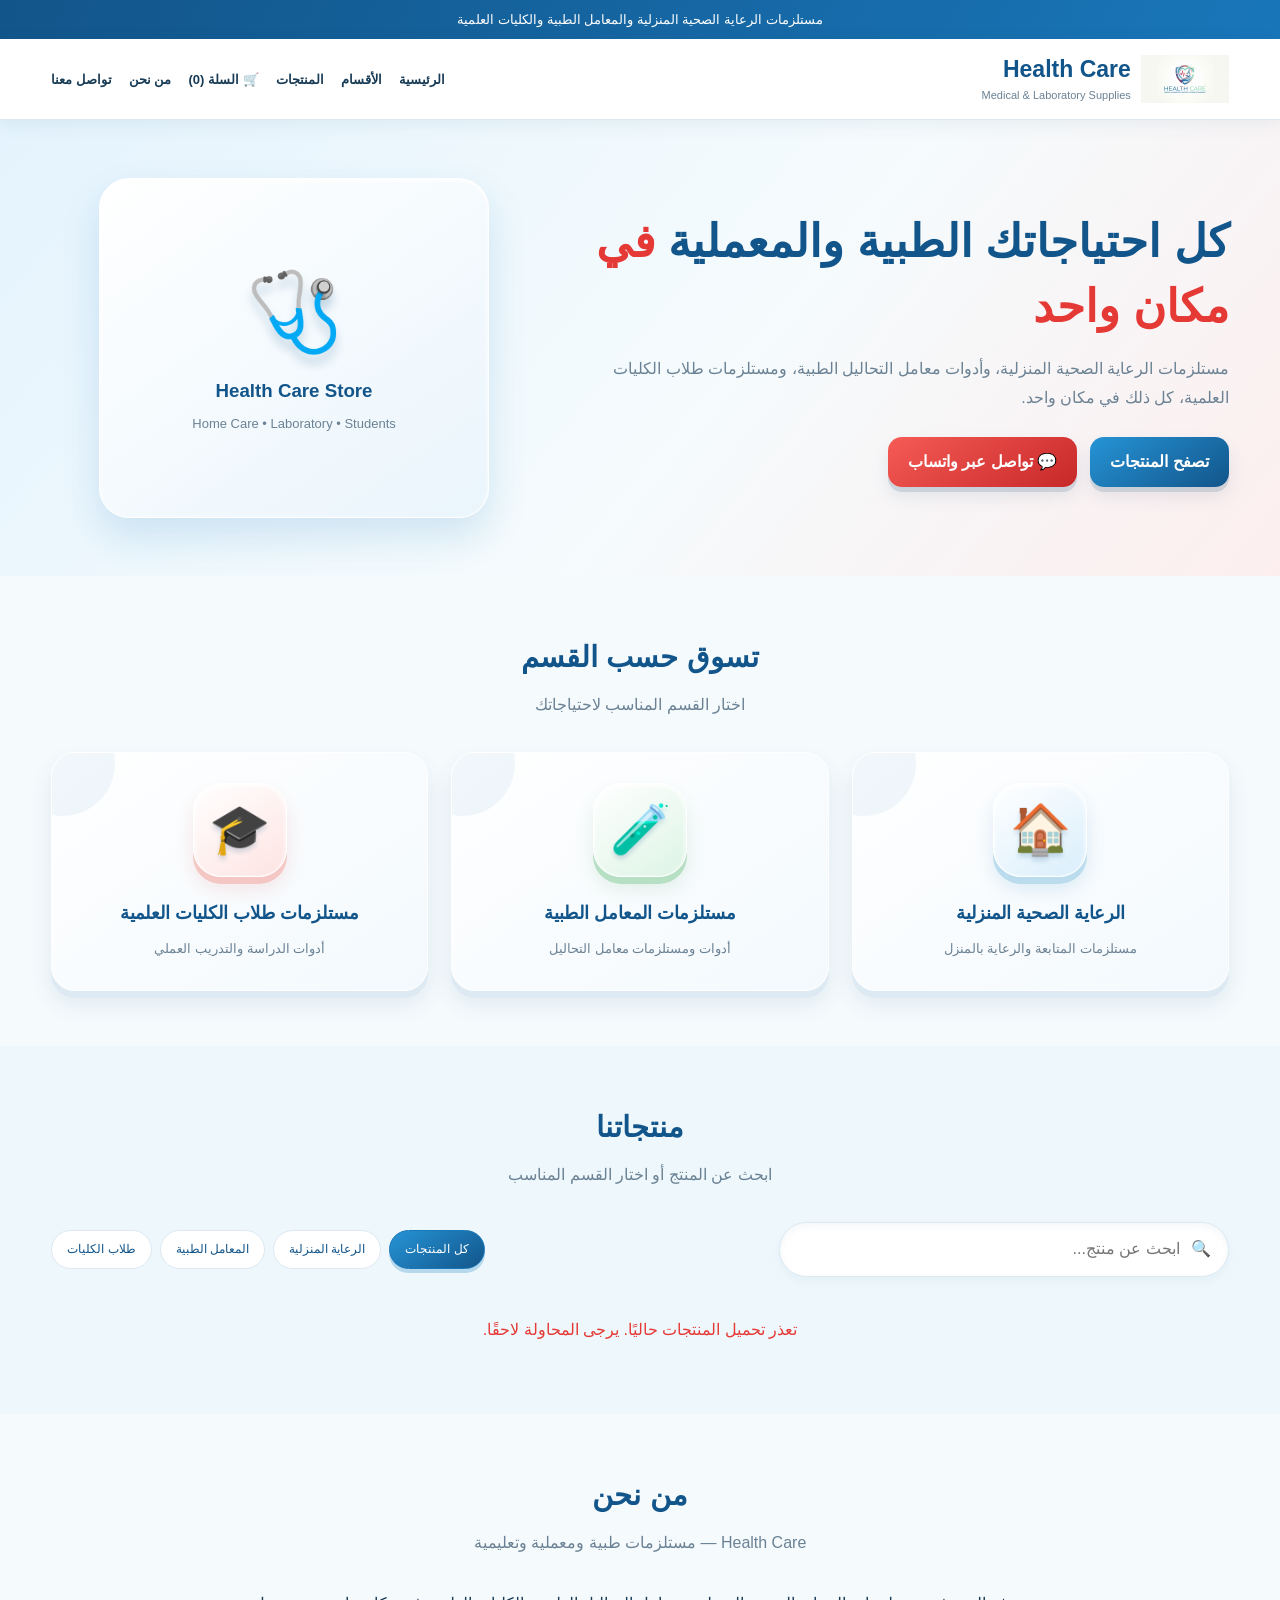
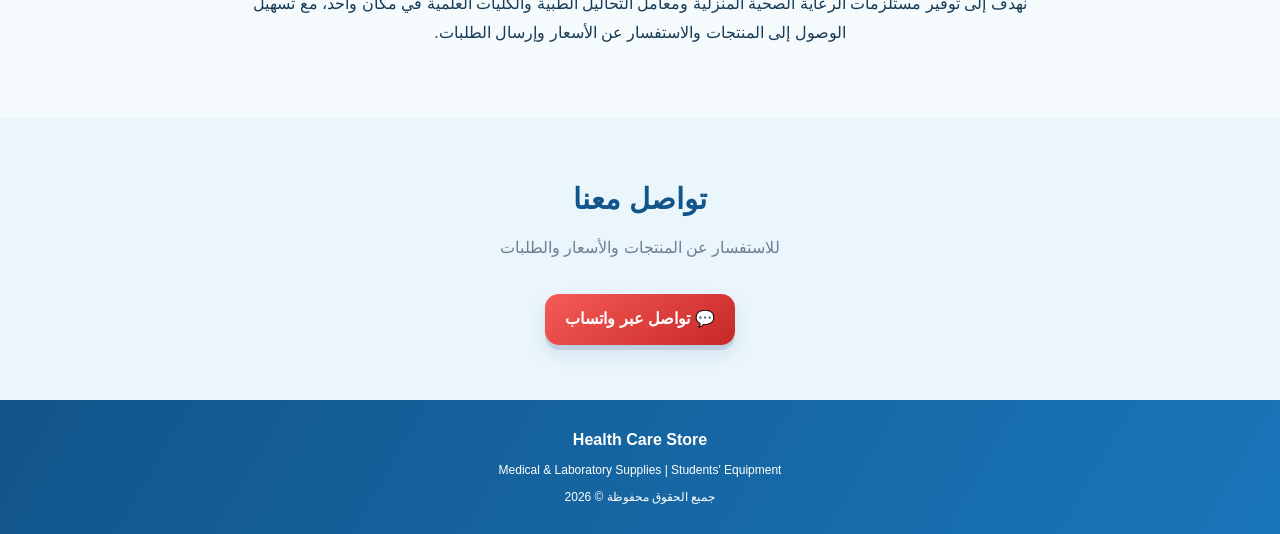
==== commit acb9230a: "Add 25% booking deposit payment option" ====
--- a/index.html
+++ b/index.html
@@ -1023,7 +1023,7 @@
       </div>
 
       <div class="total-line">
-        <span>إجمالي المنتجات</span>
+        <span>إجمالي المن��جات</span>
         <strong id="total">0 جنيه</strong>
       </div>
 
@@ -1054,8 +1054,13 @@
           <strong>طريقة الدفع</strong>
           <label>
             <input type="radio" name="payment"
-                   value="عند الاستلام" checked>
-            الدفع عند الاستلام
+                   value="مقدم 25% لتأكيد الحجز والباقي عند الاستلام" checked>
+            دفع مقدم 25% لتأكيد الحجز، والباقي عند الاستلام
+          </label>
+          <label>
+            <input type="radio" name="payment"
+                   value="عند الاستلام">
+            الدفع كاملًا عند الاستلام
           </label>
           <label>
             <input type="radio" name="payment"
@@ -1095,547 +1100,236 @@
 let activeCategory = "all";
 let cart = [];
 
-const productsGrid = document.getElementById("productsGrid");
-const sheetStatus = document.getElementById("sheetStatus");
-const emptyProducts = document.getElementById("emptyProducts");
-const productSearch = document.getElementById("productSearch");
-
-/* قراءة CSV مع دعم علامات الاقتباس والفواصل داخل الخلايا */
-function parseCSV(csvText) {
+const CART_STORAGE_KEY = "healthCareCart";
+
+try {
+  const storedCart = JSON.parse(localStorage.getItem(CART_STORAGE_KEY) || "[]");
+  cart = Array.isArray(storedCart) ? storedCart : [];
+} catch (error) {
+  cart = [];
+}
+
+function saveCart() {
+  try {
+    localStorage.setItem(CART_STORAGE_KEY, JSON.stringify(cart));
+  } catch (error) {
+    console.error("تعذر حفظ السلة:", error);
+  }
+}
+
+function formatEGP(value) {
+  return Number(value || 0).toLocaleString("en-US", {
+    maximumFractionDigits: 2
+  }) + " جنيه";
+}
+
+function escapeHTML(value) {
+  return String(value ?? "").replace(/[&<>"']/g, function(char) {
+    return {
+      "&": "&amp;",
+      "<": "&lt;",
+      ">": "&gt;",
+      '"': "&quot;",
+      "'": "&#39;"
+    }[char];
+  });
+}
+
+function safeImageURL(value) {
+  try {
+    const url = new URL(String(value || "").trim());
+    return ["https:", "http:"].includes(url.protocol) ? url.href : "";
+  } catch (error) {
+    return "";
+  }
+}
+
+function normalizeText(value) {
+  return String(value ?? "")
+    .trim()
+    .toLowerCase()
+    .replace(/[أإآ]/g, "ا")
+    .replace(/ة/g, "ه");
+}
+
+function findColumn(headers, candidates) {
+  const normalizedHeaders = headers.map(normalizeText);
+  const normalizedCandidates = candidates.map(normalizeText);
+
+  let index = normalizedHeaders.findIndex(header =>
+    normalizedCandidates.includes(header)
+  );
+
+  if (index === -1) {
+    index = normalizedHeaders.findIndex(header =>
+      normalizedCandidates.some(candidate => candidate && header.includes(candidate))
+    );
+  }
+
+  return index;
+}
+
+function parseCSV(text) {
   const rows = [];
   let row = [];
-  let cell = "";
-  let inQuotes = false;
-
-  csvText = csvText.replace(/^\uFEFF/, "");
-
-  for (let i = 0; i < csvText.length; i++) {
-    const char = csvText[i];
-    const next = csvText[i + 1];
-
-    if (char === '"' && inQuotes && next === '"') {
-      cell += '"';
+  let field = "";
+  let quoted = false;
+
+  for (let i = 0; i < text.length; i++) {
+    const char = text[i];
+    const next = text[i + 1];
+
+    if (char === '"' && quoted && next === '"') {
+      field += '"';
       i++;
     } else if (char === '"') {
-      inQuotes = !inQuotes;
-    } else if (char === "," && !inQuotes) {
-      row.push(cell.trim());
-      cell = "";
-    } else if ((char === "\n" || char === "\r") && !inQuotes) {
+      quoted = !quoted;
+    } else if (char === "," && !quoted) {
+      row.push(field.trim());
+      field = "";
+    } else if ((char === "\n" || char === "\r") && !quoted) {
       if (char === "\r" && next === "\n") i++;
-
-      row.push(cell.trim());
-
-      if (row.some(value => value !== "")) {
-        rows.push(row);
-      }
-
+      row.push(field.trim());
+      if (row.some(value => value !== "")) rows.push(row);
       row = [];
-      cell = "";
+      field = "";
     } else {
-      cell += char;
+      field += char;
     }
   }
 
-  row.push(cell.trim());
-
-  if (row.some(value => value !== "")) {
-    rows.push(row);
-  }
-
+  row.push(field.trim());
+  if (row.some(value => value !== "")) rows.push(row);
   return rows;
-}
-
-function normalizeHeader(value) {
-  return String(value || "")
-    .trim()
-    .toLowerCase()
-    .replace(/[\s_-]+/g, "")
-    .replace(/[أإآ]/g, "ا");
-}
-
-function findColumn(headers, names) {
-  const normalized = headers.map(normalizeHeader);
-
-  for (const name of names) {
-    const index = normalized.indexOf(normalizeHeader(name));
-
-    if (index !== -1) return index;
-  }
-
-  return -1;
-}
-
-function normalizeCategory(value) {
-  const category = String(value || "").trim().toLowerCase();
-
-  if (
-    category.includes("laboratory") ||
-    category.includes("laboratories") ||
-    category.includes("lab") ||
-    category.includes("معمل") ||
-    category.includes("تحاليل") ||
-    category.includes("مختبر")
-  ) {
-    return "laboratory";
-  }
-
-  if (
-    category.includes("student") ||
-    category.includes("college") ||
-    category.includes("science") ||
-    category.includes("students") ||
-    category.includes("كلية") ||
-    category.includes("كليات") ||
-    category.includes("علمي") ||
-    category.includes("طلاب")
-  ) {
-    return "students";
-  }
-
-  return "homecare";
 }
 
 function normalizePrice(rawPrice) {
   let cleaned = String(rawPrice ?? "").trim();
-
   if (!cleaned) return "";
 
-  cleaned = cleaned.replace(/[٬\s]/g, "");
-  cleaned = cleaned.replace(/[^\d.,]/g, "");
-
+  cleaned = cleaned.replace(/[٬\s]/g, "").replace(/[^\d.,]/g, "");
   if (!cleaned) return "";
 
   if (cleaned.includes(",") && cleaned.includes(".")) {
     cleaned = cleaned.replace(/,/g, "");
   } else if (cleaned.includes(",")) {
-    if ((cleaned.match(/,/g) || []).length > 1) {
-      return "";
-    }
-
+    if ((cleaned.match(/,/g) || []).length > 1) return "";
     cleaned = cleaned.replace(",", ".");
   }
 
-  if ((cleaned.match(/\./g) || []).length > 1) {
-    return "";
-  }
-
+  if ((cleaned.match(/\./g) || []).length > 1) return "";
   const value = Number(cleaned);
-
-  if (!Number.isFinite(value) || value < 0) {
-    return "";
-  }
-
-  return String(value);
+  return Number.isFinite(value) && value >= 0 ? String(value) : "";
 }
 
 function normalizeMinimumQuantity(value) {
   const cleaned = String(value ?? "").trim()
     .replace(/[٠-٩]/g, digit => String("٠١٢٣٤٥٦٧٨٩".indexOf(digit)))
     .replace(/[۰-۹]/g, digit => String("۰۱۲۳۴۵۶۷۸۹".indexOf(digit)));
-
-  if (!/^\d+$/.test(cleaned)) return 1;
-
   const quantity = Number(cleaned);
 
-  return Number.isSafeInteger(quantity) &&
-    quantity >= 1 &&
-    quantity <= MAX_CART_QUANTITY
-      ? quantity
-      : 1;
-}
-
-function formatEGP(value) {
-  return Number(value || 0).toLocaleString("en-US", {
-    maximumFractionDigits: 2
-  }) + " جنيه";
-}
-
-/* تحويل صفوف الشيت إلى منتجات */
-function convertSheetToProducts(rows) {
-  if (!rows.length) return [];
+  return /^\d+$/.test(cleaned) && Number.isSafeInteger(quantity) &&
+    quantity >= 1 && quantity <= MAX_CART_QUANTITY ? quantity : 1;
+}
+
+function formatCategory(value) {
+  const category = normalizeText(value);
+  if (category.includes("معمل") || category.includes("تحاليل") || category.includes("laboratory") || category === "lab") {
+    return "laboratory";
+  }
+  if (category.includes("كليه") || category.includes("كليات") || category.includes("علميه") || category.includes("علوم") || category.includes("science") || category.includes("طلاب")) {
+    return "students";
+  }
+  return "homecare";
+}
+
+function convertSheetToProducts(csvText) {
+  const rows = parseCSV(csvText);
+  if (rows.length < 2) throw new Error("جدول المنتجات لا يحتوي على بيانات.");
 
   const headers = rows[0];
-
-  const nameIndex = findColumn(headers, [
-    "name", "product", "productname",
-    "اسم المنتج", "اسم الصنف", "المنتج", "الصنف"
-  ]);
-
-  const priceIndex = findColumn(headers, [
-    "price", "productprice", "السعر",
-    "سعر المنتج", "سعر"
-  ]);
-
-  const descriptionIndex = findColumn(headers, [
-    "description", "details", "الوصف",
-    "وصف المنتج", "التفاصيل"
-  ]);
-
-  const imageIndex = findColumn(headers, [
-    "image", "imageurl", "photo", "picture",
-    "الصورة", "رابط الصورة", "صورة المنتج"
-  ]);
-
-  const categoryIndex = findColumn(headers, [
-    "category", "productcategory",
-    "القسم", "التصنيف", "فئة المنتج", "الفئة"
-  ]);
-
-  const idIndex = findColumn(headers, [
-    "id", "productid", "كود", "كود المنتج", "رقم المنتج"
-  ]);
-
-  const minimumQuantityIndex = findColumn(headers, [
-    "minimumquantity",
-    "minquantity",
-    "minimumorder",
-    "الحد الأدنى للطلب",
-    "الحد الادنى للطلب",
-    "اقل كمية للطلب",
-    "أقل كمية للطلب"
-  ]);
-
-  if (nameIndex === -1) {
-    throw new Error(
-      "لم أجد عمود اسم المنتج. العناوين المقروءة: " +
-      headers.join(" | ")
-    );
-  }
-
-  return rows.slice(1)
-    .filter(row =>
-      row[nameIndex] &&
-      String(row[nameIndex]).trim() !== ""
-    )
-    .map((row, index) => ({
-      id: idIndex !== -1 && row[idIndex]
-        ? String(row[idIndex])
-        : String(index + 1),
-
-      name: row[nameIndex] || "",
-
-      price: priceIndex !== -1
-        ? normalizePrice(row[priceIndex])
-        : "",
-
-      description: descriptionIndex !== -1
-        ? row[descriptionIndex] || ""
-        : "",
-
-      image: imageIndex !== -1
-        ? row[imageIndex] || ""
-        : "",
-
-      category: normalizeCategory(
-        categoryIndex !== -1
-          ? row[categoryIndex] || ""
-          : ""
-      ),
-
-      minQuantity: minimumQuantityIndex !== -1
-        ? normalizeMinimumQuantity(row[minimumQuantityIndex])
-        : 1
-    }));
-}
-
-function safeImageURL(url) {
-  const value = String(url || "").trim();
-
-  if (/^https:\/\/\S+$/i.test(value)) {
-    return value;
-  }
-
-  return "";
-}
-
-/* عرض المنتجات */
-function renderProducts(products) {
-  productsGrid.replaceChildren();
-  emptyProducts.hidden = products.length !== 0;
-
-  products.forEach(product => {
+  const nameIndex = findColumn(headers, ["name", "product", "product name", "اسم المنتج", "المنتج"]);
+  const priceIndex = findColumn(headers, ["price", "السعر", "سعر المنتج", "سعر"]);
+  const descriptionIndex = findColumn(headers, ["description", "الوصف", "وصف المنتج"]);
+  const imageIndex = findColumn(headers, ["image", "image url", "الصورة", "رابط الصورة"]);
+  const categoryIndex = findColumn(headers, ["category", "القسم", "التصنيف"]);
+  const idIndex = findColumn(headers, ["id", "product id", "كود المنتج", "رقم المنتج"]);
+  const minimumIndex = findColumn(headers, ["minimum quantity", "min quantity", "اقل كمية", "الحد الادنى للكمية"]);
+
+  return rows.slice(1).map((row, index) => {
+    const name = String(row[nameIndex >= 0 ? nameIndex : 0] || "").trim();
+    if (!name) return null;
+
+    const rawPrice = row[priceIndex >= 0 ? priceIndex : 1];
+    return {
+      id: String(row[idIndex] || (formatCategory(row[categoryIndex]) + "-" + index + "-" + name)),
+      name,
+      price: normalizePrice(rawPrice),
+      description: String(row[descriptionIndex] || "").trim(),
+      image: safeImageURL(row[imageIndex]),
+      category: formatCategory(row[categoryIndex]),
+      minQuantity: normalizeMinimumQuantity(row[minimumIndex])
+    };
+  }).filter(Boolean);
+}
+
+function formatProducts() {
+  const grid = document.getElementById("productsGrid");
+  const status = document.getElementById("sheetStatus");
+  const empty = document.getElementById("emptyProducts");
+  const search = normalizeText(document.getElementById("productSearch").value);
+  const selected = document.querySelector(".category-button.active");
+  const category = selected ? selected.dataset.category : "all";
+
+  const filtered = allProducts.filter(product =>
+    (category === "all" || product.category === category) &&
+    (normalizeText(product.name).includes(search) || normalizeText(product.description).includes(search))
+  );
+
+  grid.innerHTML = "";
+  status.hidden = allProducts.length > 0;
+  empty.hidden = filtered.length > 0 || allProducts.length === 0;
+
+  filtered.forEach(product => {
     const card = document.createElement("article");
     card.className = "product-card";
-
-    const imageContainer = document.createElement("div");
-    imageContainer.className = "product-image";
-
-    const imageURL = safeImageURL(product.image);
-
-    if (imageURL) {
-      const image = document.createElement("img");
-      image.src = imageURL;
-      image.alt = product.name;
-      image.loading = "lazy";
-
-      image.onerror = function () {
-        imageContainer.replaceChildren();
-
-        const placeholder = document.createElement("span");
-        placeholder.className = "no-image";
-        placeholder.textContent = "🧪";
-
-        imageContainer.appendChild(placeholder);
-      };
-
-      imageContainer.appendChild(image);
-    } else {
-      const placeholder = document.createElement("span");
-      placeholder.className = "no-image";
-      placeholder.textContent = "🧪";
-
-      imageContainer.appendChild(placeholder);
-    }
-
-    const info = document.createElement("div");
-    info.className = "product-info";
-
-    const name = document.createElement("h3");
-    name.textContent = product.name;
-
-    const description = document.createElement("p");
-    description.className = "product-description";
-    description.textContent = product.description ||
-      "للاستفسار عن تفاصيل المنتج، تواصلي معنا.";
-
-    const minimumNote = document.createElement("p");
-    minimumNote.className = "product-description";
-    minimumNote.textContent =
-      "أقل كمية للطلب: " +
-      normalizeMinimumQuantity(product.minQuantity) + " قطعة";
-
-    const price = document.createElement("div");
-    price.className = "product-price";
-    price.textContent = product.price !== ""
-      ? formatEGP(product.price) + " للمجموعة"
-      : "السعر عند الاستفسار";
-
-    const actions = document.createElement("div");
-    actions.className = "product-actions";
-
-    const orderButton = document.createElement("button");
-    orderButton.type = "button";
-    orderButton.className = "btn btn-primary";
-    orderButton.textContent = "🛒 أضف إلى السلة";
-
-    orderButton.addEventListener("click", () => {
-      addToCart(product.id);
-    });
-
-    actions.appendChild(orderButton);
-    info.append(name, description, minimumNote, price, actions);
-    card.append(imageContainer, info);
-    productsGrid.appendChild(card);
+    const image = product.image
+      ? '<img src="' + escapeHTML(product.image) + '" alt="' + escapeHTML(product.name) + '" loading="lazy">'
+      : '<span class="no-image">🩺</span>';
+
+    card.innerHTML =
+      '<div class="product-image">' + image + '</div>' +
+      '<div class="product-info">' +
+        '<h3>' + escapeHTML(product.name) + '</h3>' +
+        '<p class="product-description">' + escapeHTML(product.description) + '</p>' +
+        '<div class="product-price">' + (product.price === "" ? "السعر عند الطلب" : formatEGP(product.price)) + '</div>' +
+        '<div class="product-actions"><button class="btn btn-primary" type="button">أضف إلى السلة</button></div>' +
+      '</div>';
+
+    card.querySelector("button").addEventListener("click", () => addToCart(product.id));
+    grid.appendChild(card);
   });
 }
 
-/* البحث والفلترة */
-function filterProducts() {
-  const searchTerm = productSearch.value.trim().toLowerCase();
-
-  const filtered = allProducts.filter(product => {
-    const matchesCategory =
-      activeCategory === "all" ||
-      product.category === activeCategory;
-
-    const searchableText = (
-      product.name + " " +
-      product.description + " " +
-      product.category
-    ).toLowerCase();
-
-    return matchesCategory &&
-      searchableText.includes(searchTerm);
-  });
-
-  renderProducts(filtered);
-}
-
-/* تحميل المنتجات من Google Sheets */
-async function loadProductsFromSheet() {
-  if (sheetStatus) {
-    sheetStatus.textContent = "جارٍ تحميل المنتجات...";
-    sheetStatus.className = "status-message";
-  }
-
-  try {
-    const response = await fetch(SHEET_CSV_URL, {
-      cache: "no-store"
-    });
-
-    if (!response.ok) {
-      throw new Error(
-        "تعذر تحميل الشيت. كود الاستجابة: " + response.status
-      );
-    }
-
-    const csvText = await response.text();
-
-    if (
-      !csvText.trim() ||
-      /^\s*(<!DOCTYPE html|<html)/i.test(csvText)
-    ) {
-      throw new Error(
-        "رابط الشيت لم يُرجع بيانات CSV. تحققي من نشر الشيت."
-      );
-    }
-
-    const rows = parseCSV(csvText);
-
-    if (rows.length < 2) {
-      throw new Error(
-        "تم الوصول إلى الشيت، لكن لم يتم العثور على صفوف منتجات."
-      );
-    }
-
-    const loadedProducts = convertSheetToProducts(rows);
-
-    if (!loadedProducts.length) {
-      throw new Error(
-        "لم يتم العثور على منتجات صالحة. تحققي من عمود اسم المنتج."
-      );
-    }
-
-    allProducts = loadedProducts;
-
-    filterProducts();
-    renderCart();
-
-    if (sheetStatus) {
-      sheetStatus.textContent =
-        "تم تحميل " + allProducts.length + " منتج بنجاح.";
-      sheetStatus.className = "status-message";
-    }
-
-  } catch (error) {
-    console.error("Google Sheets error:", error);
-
-    if (sheetStatus) {
-      sheetStatus.textContent =
-        "تعذر تحميل المنتجات: " +
-        (error.message || "خطأ غير معروف");
-
-      sheetStatus.className = "status-message error";
-    }
-  }
-}
-
-/* حفظ السلة محليًا */
-try {
-  const savedCart = JSON.parse(
-    localStorage.getItem("healthCareCart") || "[]"
-  );
-
-  if (Array.isArray(savedCart)) {
-    cart = savedCart
-      .filter(item =>
-        item &&
-        item.id !== undefined &&
-        typeof item.name === "string"
-      )
-      .map(item => ({
-        id: String(item.id),
-        name: item.name,
-        price: normalizePrice(item.price),
-        minQuantity: normalizeMinimumQuantity(item.minQuantity),
-        quantity: Math.max(
-          normalizeMinimumQuantity(item.minQuantity),
-          Math.min(
-            MAX_CART_QUANTITY,
-            Math.floor(Number(item.quantity) || 1)
-          )
-        )
-      }));
-  }
-} catch (error) {
-  cart = [];
-}
-
-function saveCart() {
-  try {
-    localStorage.setItem(
-      "healthCareCart",
-      JSON.stringify(cart)
-    );
-  } catch (error) {
-    console.warn(
-      "تعذر حفظ السلة على هذا الجهاز.",
-      error
-    );
-  }
-}
-
-function openCart() {
-  document.getElementById("cartDrawer").hidden = false;
-  document.getElementById("cartOverlay").hidden = false;
-  document.body.classList.add("cart-open");
-  document.getElementById("closeCart").focus();
-}
-
-function closeCart() {
-  document.getElementById("cartDrawer").hidden = true;
-  document.getElementById("cartOverlay").hidden = true;
-  document.body.classList.remove("cart-open");
-}
-
-document.getElementById("closeCart").addEventListener(
-  "click",
-  closeCart
-);
-
-document.getElementById("cartOverlay").addEventListener(
-  "click",
-  closeCart
-);
-
-document.addEventListener("keydown", function(event) {
-  if (event.key === "Escape") closeCart();
-});
-
-document.querySelector(".cart-link").addEventListener(
-  "click",
-  function(event) {
-    event.preventDefault();
-    openCart();
-  }
-);
-
-/* قراءة سعر المنتج */
-function getProductPrice(product) {
-  const value = normalizePrice(product.price);
-  return value === "" ? 0 : Number(value);
-}
-
-/* إضافة منتج للسلة */
 function addToCart(productId) {
-  const product = allProducts.find(
-    item => String(item.id) === String(productId)
-  );
-
-  if (!product) {
-    alert("لم يتم العثور على المنتج. حاولي تحديث الصفحة.");
-    return;
-  }
+  const product = allProducts.find(item => String(item.id) === String(productId));
+  if (!product) return;
 
   const minimum = normalizeMinimumQuantity(product.minQuantity);
-  const existing = cart.find(
-    item => String(item.id) === String(productId)
-  );
+  const existing = cart.find(item => String(item.id) === String(product.id));
 
   if (existing) {
     if (existing.quantity >= MAX_CART_QUANTITY) {
-      alert("وصلتِ إلى الحد الأقصى للكمية.");
+      alert("وصلت إلى الحد الأقصى للكمية.");
       return;
     }
-
     existing.minQuantity = minimum;
     existing.quantity = Math.max(existing.quantity + 1, minimum);
   } else {
     cart.push({
       id: String(product.id),
       name: product.name,
-      price: normalizePrice(product.price),
+      price: product.price,
       minQuantity: minimum,
       quantity: minimum
     });
@@ -1647,79 +1341,43 @@
 }
 
 function changeQuantity(productId, amount) {
-  const item = cart.find(
-    product => String(product.id) === String(productId)
-  );
-
+  const item = cart.find(entry => String(entry.id) === String(productId));
   if (!item) return;
 
-  const currentProduct = allProducts.find(
-    product => String(product.id) === String(productId)
-  );
-
-  const minimum = currentProduct
-    ? normalizeMinimumQuantity(currentProduct.minQuantity)
-    : normalizeMinimumQuantity(item.minQuantity);
-
-  if (amount < 0 && item.quantity <= minimum) {
-    return;
-  }
-
+  const product = allProducts.find(entry => String(entry.id) === String(productId));
+  const minimum = product ? normalizeMinimumQuantity(product.minQuantity) : normalizeMinimumQuantity(item.minQuantity);
+
+  if (amount < 0 && item.quantity <= minimum) return;
   if (amount > 0 && item.quantity >= MAX_CART_QUANTITY) {
-    alert("وصلتِ إلى الحد الأقصى للكمية.");
+    alert("وصلت إلى الحد الأقصى للكمية.");
     return;
   }
 
   item.minQuantity = minimum;
   item.quantity += amount;
-
-  if (item.quantity <= 0) {
-    cart = cart.filter(
-      product => String(product.id) !== String(productId)
-    );
-  }
-
   saveCart();
   renderCart();
 }
 
 function removeFromCart(productId) {
-  cart = cart.filter(
-    item => String(item.id) !== String(productId)
-  );
-
+  cart = cart.filter(item => String(item.id) !== String(productId));
   saveCart();
   renderCart();
 }
 
-/* تحديث السلة والإجماليات */
 function renderCart() {
   const cartItems = document.getElementById("cartItems");
-  const cartCount = document.getElementById("cartCount");
+  const countElement = document.getElementById("cartCount");
   const subtotalElement = document.getElementById("subtotal");
   const totalElement = document.getElementById("total");
-
+  const depositElement = document.getElementById("depositAmount");
+  const remainingElement = document.getElementById("remainingAmount");
+
+  if (!cartItems) return;
   cartItems.replaceChildren();
 
-  const count = cart.reduce(
-    (sum, item) => sum + item.quantity,
-    0
-  );
-
-  cartCount.textContent = count;
-
   let subtotal = 0;
-  const hasUnknownPrice = cart.some(item => {
-    const current = allProducts.find(
-      product => String(product.id) === String(item.id)
-    );
-
-    const price = current
-      ? normalizePrice(current.price)
-      : normalizePrice(item.price);
-
-    return price === "";
-  });
+  let hasUnknownPrice = false;
 
   if (!cart.length) {
     const emptyMessage = document.createElement("p");
@@ -1728,46 +1386,28 @@
   }
 
   cart.forEach(item => {
-    const currentProduct = allProducts.find(
-      product => String(product.id) === String(item.id)
-    );
-
-    if (currentProduct) {
-      item.name = currentProduct.name;
-      item.price = normalizePrice(currentProduct.price);
-      item.minQuantity = normalizeMinimumQuantity(
-        currentProduct.minQuantity
-      );
-      item.quantity = Math.max(
-        item.quantity,
-        item.minQuantity
-      );
-    } else {
-      item.minQuantity = normalizeMinimumQuantity(item.minQuantity);
-      item.quantity = Math.max(
-        item.quantity,
-        item.minQuantity
-      );
+    const current = allProducts.find(product => String(product.id) === String(item.id));
+    if (current) {
+      item.name = current.name;
+      item.price = current.price;
+      item.minQuantity = normalizeMinimumQuantity(current.minQuantity);
+      item.quantity = Math.max(Number(item.quantity) || item.minQuantity, item.minQuantity);
     }
 
-    const unitPrice = Number(item.price || 0) / Math.max(item.minQuantity, 1);
-    subtotal += unitPrice * item.quantity;
+    const minimum = normalizeMinimumQuantity(item.minQuantity);
+    const quantity = Math.max(Number(item.quantity) || minimum, minimum);
+    const rawPrice = normalizePrice(item.price);
+    const unitPrice = rawPrice === "" ? 0 : Number(rawPrice) / minimum;
+    subtotal += unitPrice * quantity;
+    if (rawPrice === "") hasUnknownPrice = true;
 
     const row = document.createElement("div");
     row.className = "cart-item";
-
     const details = document.createElement("div");
-
     const name = document.createElement("strong");
     name.textContent = item.name;
-
-    const priceText = document.createElement("p");
-    priceText.textContent =
-      item.price !== ""
-        ? formatEGP(item.price) + " للمجموعة (" + item.minQuantity + " قطعة) | الكمية: " +
-          item.quantity + " | الإجمالي: " + formatEGP(unitPrice * item.quantity)
-        : "السعر عند الاستفسار";
-
+    const price = document.createElement("p");
+    price.textContent = rawPrice === "" ? "السعر عند الطلب" : formatEGP(unitPrice * quantity);
     const controls = document.createElement("div");
     controls.className = "cart-controls";
 
@@ -1775,199 +1415,166 @@
     minus.type = "button";
     minus.textContent = "−";
     minus.setAttribute("aria-label", "تقليل الكمية");
-    minus.disabled = item.quantity <= normalizeMinimumQuantity(item.minQuantity);
-    minus.addEventListener("click", () => {
-      changeQuantity(item.id, -1);
-    });
-
-    const quantity = document.createElement("span");
-    quantity.textContent = item.quantity;
+    minus.addEventListener("click", () => changeQuantity(item.id, -1));
+
+    const quantityText = document.createElement("span");
+    quantityText.textContent = quantity;
 
     const plus = document.createElement("button");
     plus.type = "button";
     plus.textContent = "+";
     plus.setAttribute("aria-label", "زيادة الكمية");
-    plus.addEventListener("click", () => {
-      changeQuantity(item.id, 1);
-    });
+    plus.addEventListener("click", () => changeQuantity(item.id, 1));
 
     const remove = document.createElement("button");
     remove.type = "button";
     remove.textContent = "حذف";
-    remove.addEventListener("click", () => {
-      removeFromCart(item.id);
-    });
-
-    controls.append(minus, quantity, plus, remove);
-    details.append(name, priceText, controls);
+    remove.addEventListener("click", () => removeFromCart(item.id));
+
+    controls.append(minus, quantityText, plus, remove);
+    details.append(name, price, controls);
     row.appendChild(details);
     cartItems.appendChild(row);
   });
 
-  subtotalElement.textContent = formatEGP(subtotal);
-  totalElement.textContent = formatEGP(subtotal);
-
-  if (hasUnknownPrice) {
-    totalElement.textContent +=
-      " + توجد منتجات تحتاج تأكيد السعر";
-  }
+  const deposit = Math.round(subtotal * 0.25 * 100) / 100;
+  const remaining = subtotal - deposit;
+  const count = cart.reduce((sum, item) => sum + (Number(item.quantity) || 0), 0);
+
+  if (countElement) countElement.textContent = count;
+  if (subtotalElement) subtotalElement.textContent = formatEGP(subtotal);
+  if (totalElement) {
+    totalElement.textContent = formatEGP(subtotal);
+    if (hasUnknownPrice) totalElement.textContent += " + منتجات سعرها عند الطلب";
+  }
+  if (depositElement) depositElement.textContent = formatEGP(deposit);
+  if (remainingElement) remainingElement.textContent = formatEGP(remaining);
 
   saveCart();
 }
 
-/* إرسال الطلب عبر واتساب */
-document.getElementById("checkoutForm").addEventListener(
-  "submit",
-  function(event) {
+function openCart() {
+  document.getElementById("cartOverlay").hidden = false;
+  document.getElementById("cartDrawer").hidden = false;
+  document.body.classList.add("cart-open");
+}
+
+function closeCart() {
+  document.getElementById("cartOverlay").hidden = true;
+  document.getElementById("cartDrawer").hidden = true;
+  document.body.classList.remove("cart-open");
+}
+
+function checkout() {
+  if (!cart.length) {
+    alert("أضف منتجًا إلى السلة أولًا.");
+    return;
+  }
+
+  const name = document.getElementById("customerName").value.trim();
+  const phone = document.getElementById("customerPhone").value.trim();
+  const address = document.getElementById("customerAddress").value.trim();
+  const paymentInput = document.querySelector('input[name="payment"]:checked');
+
+  if (!name || !phone || !address || !paymentInput) {
+    alert("من فضلك أدخل الاسم ورقم الهاتف والعنوان وطريقة الدفع.");
+    return;
+  }
+
+  let subtotal = 0;
+  let hasUnknownPrice = false;
+  let message = "طلب جديد من Health Care Store\n\n";
+  message += "الاسم: " + name + "\n";
+  message += "الهاتف: " + phone + "\n";
+  message += "العنوان: " + address + "\n";
+  message += "طريقة الدفع: " + paymentInput.value + "\n\n";
+  message += "المنتجات:\n";
+
+  cart.forEach(item => {
+    const product = allProducts.find(current => String(current.id) === String(item.id));
+    const minimum = normalizeMinimumQuantity(product ? product.minQuantity : item.minQuantity);
+    const quantity = Math.max(Number(item.quantity) || minimum, minimum);
+    const rawPrice = normalizePrice(product ? product.price : item.price);
+    const unitPrice = rawPrice === "" ? 0 : Number(rawPrice) / minimum;
+
+    if (rawPrice === "") hasUnknownPrice = true;
+    subtotal += unitPrice * quantity;
+    message += "- " + item.name +
+      " | الكمية: " + quantity +
+      " | سعر الوحدة: " + (rawPrice === "" ? "عند الطلب" : formatEGP(unitPrice)) +
+      " | الإجمالي: " + (rawPrice === "" ? "يُحدد لاحقًا" : formatEGP(unitPrice * quantity)) + "\n";
+  });
+
+  const deposit = Math.round(subtotal * 0.25 * 100) / 100;
+  const remaining = subtotal - deposit;
+  message += "\nإجمالي المنتجات: " + formatEGP(subtotal);
+  if (hasUnknownPrice) message += " (لا يشمل المنتجات التي لم يحدد سعرها)";
+  message += "\nمقدم الحجز 25%: " + formatEGP(deposit);
+  message += "\nالمتبقي عند الاستلام: " + formatEGP(remaining);
+  message += "\nالتوصيل: يُحدد عند التأكيد";
+
+  const whatsappURL = "https://wa.me/" + WHATSAPP_NUMBER + "?text=" + encodeURIComponent(message);
+  const newWindow = window.open(whatsappURL, "_blank", "noopener,noreferrer");
+  if (!newWindow) window.location.href = whatsappURL;
+}
+
+async function loadProducts() {
+  const status = document.getElementById("sheetStatus");
+  try {
+    const response = await fetch(SHEET_CSV_URL, { cache: "no-store" });
+    if (!response.ok) throw new Error("تعذر تحميل المنتجات.");
+    allProducts = convertSheetToProducts(await response.text());
+    cart = cart.filter(item => allProducts.some(product => String(product.id) === String(item.id)));
+    renderCart();
+    formatProducts();
+  } catch (error) {
+    console.error(error);
+    status.textContent = "تعذر تحميل المنتجات حاليًا. يرجى المحاولة لاحقًا.";
+    status.classList.add("error");
+  }
+}
+
+document.addEventListener("DOMContentLoaded", function() {
+  document.getElementById("closeCart").addEventListener("click", closeCart);
+  document.getElementById("cartOverlay").addEventListener("click", closeCart);
+  document.getElementById("checkoutForm").addEventListener("submit", function(event) {
     event.preventDefault();
-
-    if (!cart.length) {
-      alert("أضيفي منتجًا إلى السلة أولًا.");
-      return;
-    }
-
-    const name = document.getElementById(
-      "customerName"
-    ).value.trim();
-
-    const phone = document.getElementById(
-      "customerPhone"
-    ).value.trim();
-
-    const address = document.getElementById(
-      "customerAddress"
-    ).value.trim();
-
-    const paymentInput = document.querySelector(
-      'input[name="payment"]:checked'
-    );
-
-    if (!name || !phone || !address || !paymentInput) {
-      alert(
-        "من فضلك أدخلي الاسم ورقم الهاتف والعنوان وطريقة الدفع."
-      );
-      return;
-    }
-
-    let message = "طلب جديد من Health Care Store\n\n";
-    message += "الاسم: " + name + "\n";
-    message += "الهاتف: " + phone + "\n";
-    message += "العنوان: " + address + "\n";
-    message += "طريقة الدفع: " + paymentInput.value + "\n\n";
-    message += "المنتجات:\n";
-
-    cart.forEach(item => {
-      const current = allProducts.find(
-        product => String(product.id) === String(item.id)
-      );
-
-      const unitPrice = Number(
-        current ? current.price : item.price || 0
-      ) / Math.max(
-        current ? current.minQuantity : item.minQuantity || 1,
-        1
-      );
-
-      message += "- " + item.name +
-        " | الكمية: " + item.quantity +
-        " | سعر القطعة: " + formatEGP(unitPrice) +
-        " | الإجمالي: " + formatEGP(unitPrice * item.quantity) +
-        "\n";
+    checkout();
+  });
+  document.getElementById("productSearch").addEventListener("input", formatProducts);
+
+  document.querySelectorAll(".category-button").forEach(button => {
+    button.addEventListener("click", function() {
+      document.querySelectorAll(".category-button").forEach(item => item.classList.toggle("active", item === button));
+      formatProducts();
     });
-
-    message += "\nالإجمالي المعروف: " +
-      document.getElementById("subtotal").textContent;
-
-    message += "\nالتوصيل: يُحدد عند التأكيد";
-
-    const whatsappURL =
-      "https://wa.me/" + WHATSAPP_NUMBER +
-      "?text=" + encodeURIComponent(message);
-
-    const newWindow = window.open(
-      whatsappURL,
-      "_blank",
-      "noopener,noreferrer"
-    );
-
-    if (!newWindow) {
-      window.location.href = whatsappURL;
-    }
-  }
-);
-
-/* أزرار أقسام المنتجات */
-document.querySelectorAll(".category-button").forEach(button => {
-  button.addEventListener("click", function() {
-    activeCategory = button.dataset.category || "all";
-
-    document.querySelectorAll(".category-button").forEach(item => {
-      item.classList.toggle("active", item === button);
+  });
+
+  document.querySelectorAll(".cart-link").forEach(link => {
+    link.addEventListener("click", function(event) {
+      event.preventDefault();
+      openCart();
     });
-
-    filterProducts();
   });
+
+  document.getElementById("menuToggle").addEventListener("click", function() {
+    const nav = document.getElementById("navLinks");
+    const isOpen = nav.classList.toggle("open");
+    this.setAttribute("aria-expanded", String(isOpen));
+  });
+
+  document.querySelectorAll(".category-card").forEach(card => {
+    card.addEventListener("click", function() {
+      const button = document.querySelector('.category-button[data-category="' + card.dataset.category + '"]');
+      if (button) button.click();
+      document.getElementById("products").scrollIntoView({ behavior: "smooth" });
+    });
+  });
+
+  document.getElementById("currentYear").textContent = new Date().getFullYear();
+  renderCart();
+  loadProducts();
 });
-
-/* الضغط على بطاقات الأقسام */
-function selectCategory(card) {
-  activeCategory = card.dataset.category || "all";
-
-  document.querySelectorAll(".category-button").forEach(button => {
-    button.classList.toggle(
-      "active",
-      button.dataset.category === activeCategory
-    );
-  });
-
-  filterProducts();
-
-  document.getElementById("products").scrollIntoView({
-    behavior: "smooth"
-  });
-}
-
-document.querySelectorAll(".category-card").forEach(card => {
-  card.addEventListener("click", () => {
-    selectCategory(card);
-  });
-
-  card.addEventListener("keydown", function(event) {
-    if (event.key === "Enter" || event.key === " ") {
-      event.preventDefault();
-      selectCategory(card);
-    }
-  });
-});
-
-/* البحث */
-productSearch.addEventListener("input", filterProducts);
-
-/* قائمة الموبايل */
-const menuToggle = document.getElementById("menuToggle");
-const navLinks = document.getElementById("navLinks");
-
-menuToggle.addEventListener("click", function() {
-  const isOpen = navLinks.classList.toggle("open");
-  menuToggle.setAttribute("aria-expanded", String(isOpen));
-});
-
-navLinks.querySelectorAll("a").forEach(link => {
-  link.addEventListener("click", function() {
-    navLinks.classList.remove("open");
-    menuToggle.setAttribute("aria-expanded", "false");
-  });
-});
-
-/* السنة الحالية */
-document.getElementById("currentYear").textContent =
-  new Date().getFullYear();
-
-/* تشغيل المتجر */
-renderCart();
-loadProductsFromSheet();
 </script>
-
 </body>
 </html>
-
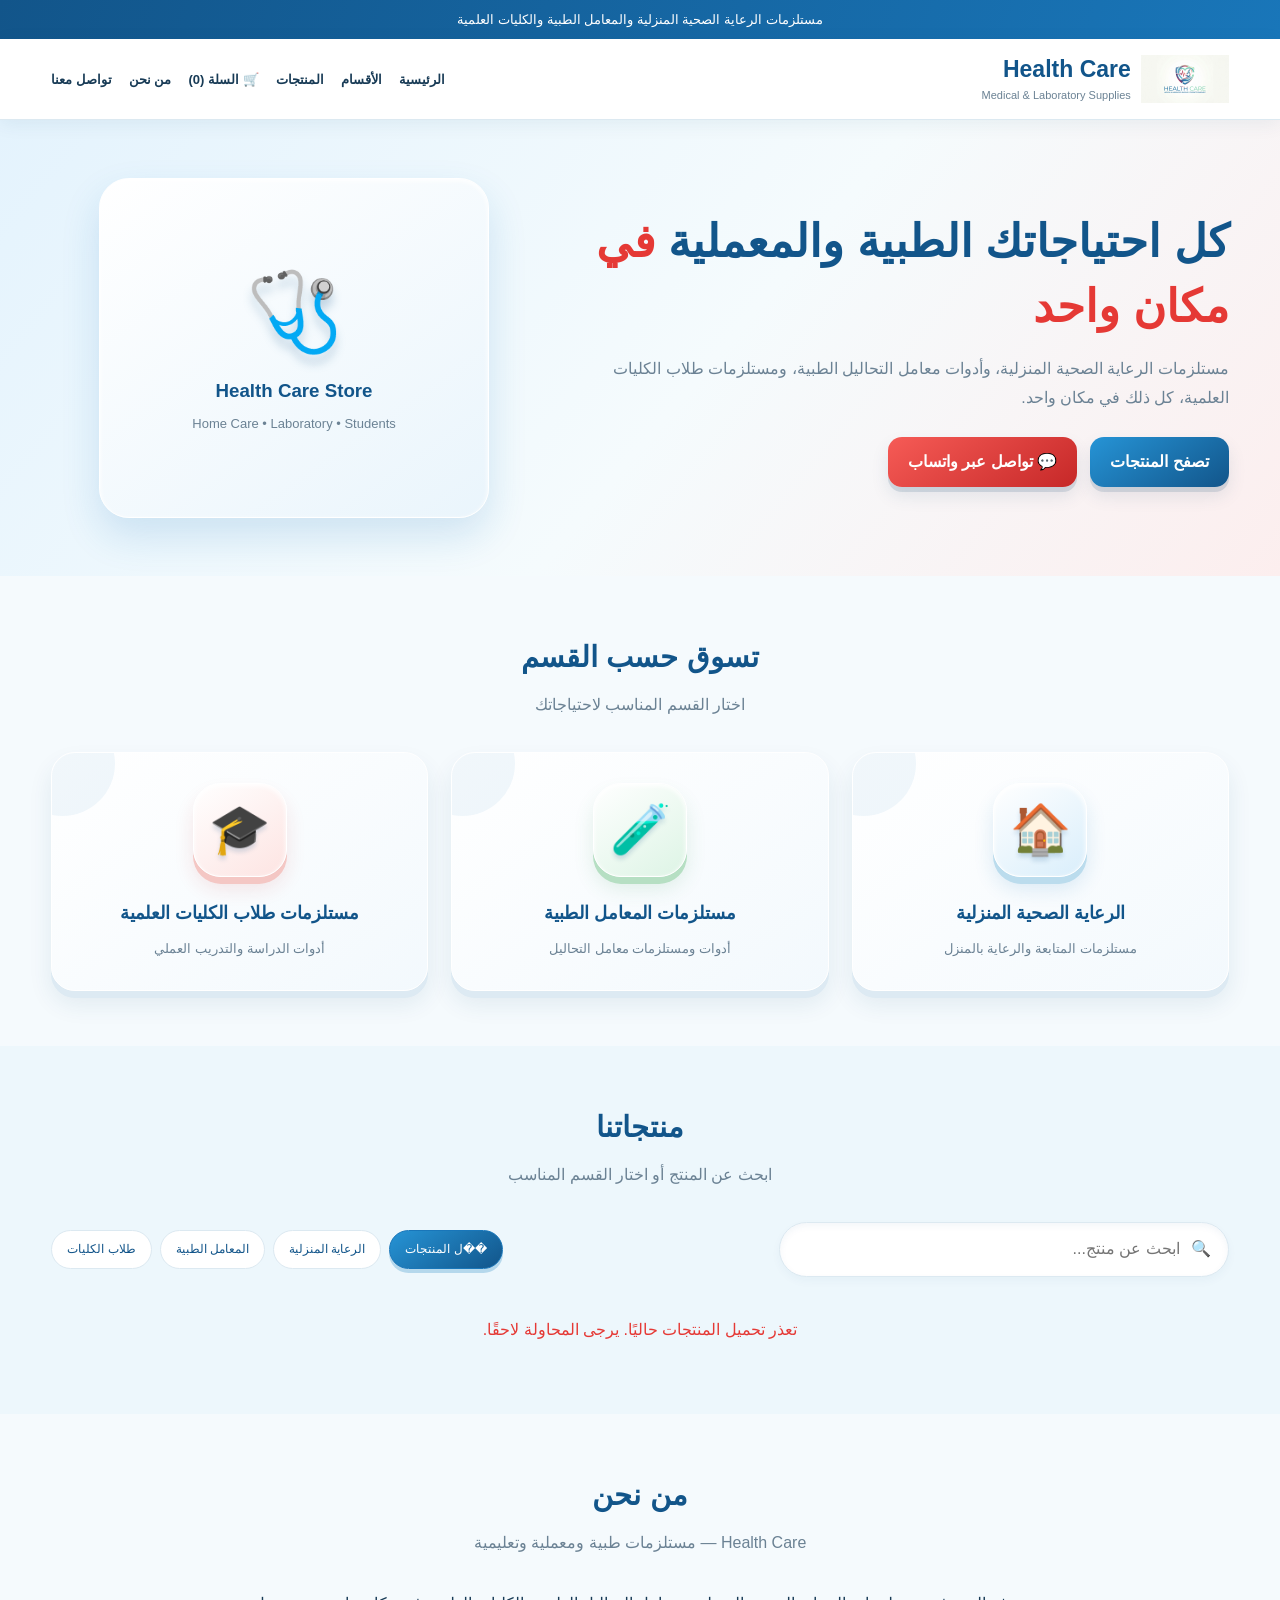
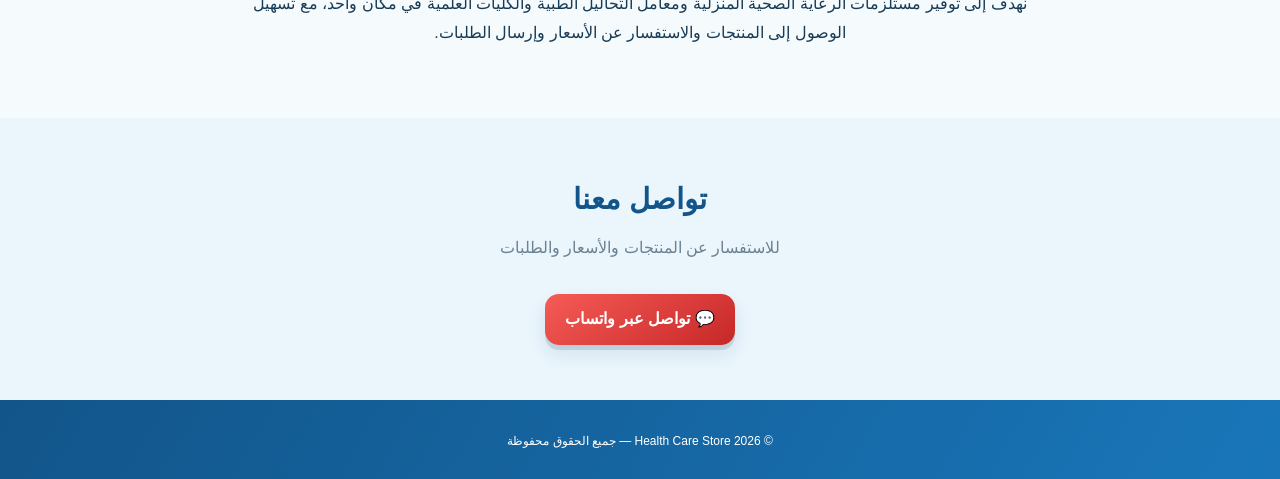
==== commit a86c242a: "Add stock-out status for products and prevent adding unavailable items to cart" ====
--- a/index.html
+++ b/index.html
@@ -941,7 +941,7 @@
 
         <div class="category-filters" id="categoryFilters">
           <button class="category-button active"
-                  data-category="all" type="button">كل المنتجات</button>
+                  data-category="all" type="button">��ل المنتجات</button>
           <button class="category-button"
                   data-category="homecare" type="button">الرعاية المنزلية</button>
           <button class="category-button"
@@ -998,80 +998,57 @@
   <div id="cartOverlay" class="cart-overlay" hidden></div>
 
   <aside id="cartDrawer" class="cart-drawer"
-         role="dialog" aria-modal="true"
-         aria-labelledby="cartDrawerTitle" hidden>
-
+         aria-label="سلة المشتريات" hidden>
     <div class="cart-drawer-header">
-      <h2 id="cartDrawerTitle">🛒 سلة المشتريات</h2>
-      <button type="button" id="closeCart"
-              class="cart-close" aria-label="إغلاق السلة">×</button>
+      <h2>سلة المشتريات</h2>
+      <button id="closeCart" class="cart-close" type="button" aria-label="إغلاق السلة">×</button>
     </div>
 
     <div class="panel">
-      <h3>🛍️ المنتجات المختارة</h3>
-      <div id="cartItems">
-        <p>السلة فارغة حاليًا.</p>
-      </div>
+      <h3>طلبك الحالي</h3>
+      <div id="cartItems"></div>
     </div>
 
     <div class="panel">
-      <h3>📦 بيانات الطلب</h3>
-
       <div class="total-line">
-        <span>الإجمالي الفرعي</span>
-        <strong id="subtotal">0 جنيه</strong>
-      </div>
-
+        <strong>الإجمالي:</strong>
+        <span id="total">0.00 جنيه</span>
+      </div>
       <div class="total-line">
-        <span>إجمالي المن��جات</span>
-        <strong id="total">0 جنيه</strong>
-      </div>
-
-      <p class="delivery-note">
-        تكلفة التوصيل تُحدد عند تأكيد الطلب.
-      </p>
-
+        <strong>مقدم الحجز 25%:</strong>
+        <span id="depositAmount">0.00 جنيه</span>
+      </div>
+      <div class="total-line">
+        <strong>المتبقي:</strong>
+        <span id="remainingAmount">0.00 جنيه</span>
+      </div>
+      <p class="delivery-note">التوصيل يُحدد عند التأكيد.</p>
+    </div>
+
+    <div class="panel">
+      <h3>بيانات الطلب</h3>
       <form id="checkoutForm">
-        <label for="customerName">الاسم </label>
-        <input id="customerName" type="text"
-               required maxlength="100"
-               autocomplete="name"
-               placeholder="اكتب اسمك ">
+        <label for="customerName">الاسم</label>
+        <input id="customerName" name="customerName" type="text" required>
 
         <label for="customerPhone">رقم الهاتف</label>
-        <input id="customerPhone" type="tel"
-               required maxlength="20"
-               inputmode="tel" autocomplete="tel"
-               placeholder="اكتب رقم الهاتف">
-
-        <label for="customerAddress">العنوان بالتفصيل</label>
-        <textarea id="customerAddress"
-                  required rows="3" maxlength="500"
-                  autocomplete="street-address"
-                  placeholder="المحافظة والمنطقة والعنوان"></textarea>
+        <input id="customerPhone" name="customerPhone" type="tel" required>
+
+        <label for="customerAddress">العنوان</label>
+        <textarea id="customerAddress" name="customerAddress" required></textarea>
 
         <div class="payment-options">
-          <strong>طريقة الدفع</strong>
           <label>
-            <input type="radio" name="payment"
-                   value="مقدم 25% لتأكيد الحجز والباقي عند الاستلام" checked>
-            دفع مقدم 25% لتأكيد الحجز، والباقي عند الاستلام
+            <input type="radio" name="paymentMethod" value="الدفع عند الاستلام" checked>
+            الدفع عند الاستلام
           </label>
           <label>
-            <input type="radio" name="payment"
-                   value="عند الاستلام">
-            الدفع كاملًا عند الاستلام
-          </label>
-          <label>
-            <input type="radio" name="payment"
-                   value="يتم الاتفاق عليها">
-            طريقة أخرى، يتم الاتفاق عليها
+            <input type="radio" name="paymentMethod" value="الدفع عبر تحويل بنكي">
+            الدفع عبر تحويل بنكي
           </label>
         </div>
 
-        <button class="btn btn-primary" type="submit">
-          📲 إرسال الطلب عبر واتساب
-        </button>
+        <button class="btn btn-primary" type="submit">إرسال الطلب عبر واتساب</button>
       </form>
     </div>
   </aside>
@@ -1079,157 +1056,142 @@
 
 <footer>
   <div class="container">
-    <strong>Health Care Store</strong>
-    <p>Medical & Laboratory Supplies | Students' Equipment</p>
-    <p>جميع الحقوق محفوظة © <span id="currentYear"></span></p>
+    <p>© <span id="currentYear"></span> Health Care Store — جميع الحقوق محفوظة</p>
   </div>
 </footer>
 
 <script>
-"use strict";
-
-/* رابط Google Sheets المنشور بصيغة CSV */
-const SHEET_CSV_URL =
-  "https://docs.google.com/spreadsheets/d/e/2PACX-1vQX6-lkfwu06oaI2wwGSX2QeNqxqv17CjDn0AuCitC1hISZmcohT4wIr4payb54Urrgd135BpX3nspk/pub?output=csv";
-
+const CART_KEY = "healthCareCart";
+const MAX_CART_QUANTITY = 50;
 const WHATSAPP_NUMBER = "201208791400";
-
-const MAX_CART_QUANTITY = 9999;
+const SHEET_CSV_URL = "https://docs.google.com/spreadsheets/d/e/2PACX-1vQX6-lkfwu06oaI2wwGSX2QeNqxqv17CjDn0AuCitC1hISZmcohT4wIr4payb54Urrgd135BpX3nspk/pub?gid=0&single=true&output=csv";
 
 let allProducts = [];
-let activeCategory = "all";
 let cart = [];
 
-const CART_STORAGE_KEY = "healthCareCart";
-
 try {
-  const storedCart = JSON.parse(localStorage.getItem(CART_STORAGE_KEY) || "[]");
-  cart = Array.isArray(storedCart) ? storedCart : [];
+  cart = JSON.parse(localStorage.getItem(CART_KEY) || "[]");
+  if (!Array.isArray(cart)) cart = [];
 } catch (error) {
   cart = [];
 }
 
-function saveCart() {
-  try {
-    localStorage.setItem(CART_STORAGE_KEY, JSON.stringify(cart));
-  } catch (error) {
-    console.error("تعذر حفظ السلة:", error);
-  }
-}
-
-function formatEGP(value) {
-  return Number(value || 0).toLocaleString("en-US", {
-    maximumFractionDigits: 2
-  }) + " جنيه";
+function normalizeText(value) {
+  return String(value ?? "")
+    .trim()
+    .toLowerCase()
+    .replace(/[أإآ]/g, "ا")
+    .replace(/ة/g, "ه")
+    .replace(/[\s_\-]+/g, " ");
 }
 
 function escapeHTML(value) {
-  return String(value ?? "").replace(/[&<>"']/g, function(char) {
-    return {
+  return String(value ?? "").replace(/[&<>\"']/g, function(char) {
+    const map = {
       "&": "&amp;",
       "<": "&lt;",
       ">": "&gt;",
       '"': "&quot;",
       "'": "&#39;"
-    }[char];
+    };
+    return map[char] || char;
   });
 }
 
-function safeImageURL(value) {
-  try {
-    const url = new URL(String(value || "").trim());
-    return ["https:", "http:"].includes(url.protocol) ? url.href : "";
-  } catch (error) {
-    return "";
+function formatEGP(value) {
+  const number = Number(value);
+  if (!Number.isFinite(number)) return "السعر عند الطلب";
+  return number.toLocaleString("ar-EG") + " ج.م";
+}
+
+function normalizePrice(value) {
+  const cleaned = String(value ?? "")
+    .trim()
+    .replace(/[٠-٩]/g, digit => String("٠١٢٣٤٥٦٧٨٩".indexOf(digit)))
+    .replace(/[۰-۹]/g, digit => String("۰۱۲۳۴۵۶۷۸۹".indexOf(digit)))
+    .replace(/جنيه|ج\.م|EGP|LE/gi, "")
+    .replace(/[٬,،\s]/g, "")
+    .replace(/٫/g, ".")
+    .replace(/[^\d.-]/g, "");
+
+  if (!cleaned || !/\d/.test(cleaned)) return "";
+
+  if (cleaned.includes(",") && cleaned.includes(".")) {
+    return cleaned.replace(/,/g, "");
   }
-}
-
-function normalizeText(value) {
-  return String(value ?? "")
-    .trim()
-    .toLowerCase()
-    .replace(/[أإآ]/g, "ا")
-    .replace(/ة/g, "ه");
-}
-
-function findColumn(headers, candidates) {
-  const normalizedHeaders = headers.map(normalizeText);
-  const normalizedCandidates = candidates.map(normalizeText);
-
-  let index = normalizedHeaders.findIndex(header =>
-    normalizedCandidates.includes(header)
-  );
-
-  if (index === -1) {
-    index = normalizedHeaders.findIndex(header =>
-      normalizedCandidates.some(candidate => candidate && header.includes(candidate))
-    );
+  if (cleaned.includes(",")) {
+    return cleaned.replace(",", ".");
   }
 
-  return index;
-}
-
-function parseCSV(text) {
-  const rows = [];
-  let row = [];
-  let field = "";
-  let quoted = false;
-
-  for (let i = 0; i < text.length; i++) {
-    const char = text[i];
-    const next = text[i + 1];
-
-    if (char === '"' && quoted && next === '"') {
-      field += '"';
-      i++;
-    } else if (char === '"') {
-      quoted = !quoted;
-    } else if (char === "," && !quoted) {
-      row.push(field.trim());
-      field = "";
-    } else if ((char === "\n" || char === "\r") && !quoted) {
-      if (char === "\r" && next === "\n") i++;
-      row.push(field.trim());
-      if (row.some(value => value !== "")) rows.push(row);
-      row = [];
-      field = "";
-    } else {
-      field += char;
-    }
-  }
-
-  row.push(field.trim());
-  if (row.some(value => value !== "")) rows.push(row);
-  return rows;
-}
-
-function normalizePrice(rawPrice) {
-  let cleaned = String(rawPrice ?? "").trim();
-  if (!cleaned) return "";
-
-  cleaned = cleaned.replace(/[٬\s]/g, "").replace(/[^\d.,]/g, "");
-  if (!cleaned) return "";
-
-  if (cleaned.includes(",") && cleaned.includes(".")) {
-    cleaned = cleaned.replace(/,/g, "");
-  } else if (cleaned.includes(",")) {
-    if ((cleaned.match(/,/g) || []).length > 1) return "";
-    cleaned = cleaned.replace(",", ".");
-  }
-
-  if ((cleaned.match(/\./g) || []).length > 1) return "";
-  const value = Number(cleaned);
-  return Number.isFinite(value) && value >= 0 ? String(value) : "";
+  const parsed = Number(cleaned);
+  return Number.isFinite(parsed) && parsed >= 0 ? String(parsed) : "";
 }
 
 function normalizeMinimumQuantity(value) {
   const cleaned = String(value ?? "").trim()
     .replace(/[٠-٩]/g, digit => String("٠١٢٣٤٥٦٧٨٩".indexOf(digit)))
     .replace(/[۰-۹]/g, digit => String("۰۱۲۳۴۵۶۷۸۹".indexOf(digit)));
+
   const quantity = Number(cleaned);
-
-  return /^\d+$/.test(cleaned) && Number.isSafeInteger(quantity) &&
-    quantity >= 1 && quantity <= MAX_CART_QUANTITY ? quantity : 1;
+  return /^\d+$/.test(cleaned) && Number.isSafeInteger(quantity) && quantity >= 1 && quantity <= MAX_CART_QUANTITY ? quantity : 1;
+}
+
+function findColumn(headers, aliases, fallbackIndex = -1) {
+  const normalizedHeaders = headers.map(header => normalizeText(header));
+
+  for (const alias of aliases) {
+    const target = normalizeText(alias);
+    const index = normalizedHeaders.findIndex(header => header === target || header.includes(target));
+    if (index !== -1) return index;
+  }
+
+  return fallbackIndex;
+}
+
+function parseCSV(text) {
+  const rows = [];
+  let currentRow = [];
+  let currentField = "";
+  let inQuotes = false;
+
+  for (let i = 0; i < text.length; i++) {
+    const char = text[i];
+    const next = text[i + 1];
+
+    if (char === '"') {
+      if (inQuotes && next === '"') {
+        currentField += '"';
+        i++;
+      } else {
+        inQuotes = !inQuotes;
+      }
+      continue;
+    }
+
+    if (char === ',' && !inQuotes) {
+      currentRow.push(currentField.trim());
+      currentField = "";
+      continue;
+    }
+
+    if ((char === '\n' || char === '\r') && !inQuotes) {
+      if (char === '\r' && next === '\n') i++;
+      currentRow.push(currentField.trim());
+      if (currentRow.some(cell => cell !== "")) rows.push(currentRow);
+      currentRow = [];
+      currentField = "";
+      continue;
+    }
+
+    currentField += char;
+  }
+
+  if (currentField.length > 0 || currentRow.length > 0) {
+    currentRow.push(currentField.trim());
+    if (currentRow.some(cell => cell !== "")) rows.push(currentRow);
+  }
+
+  return rows;
 }
 
 function formatCategory(value) {
@@ -1255,36 +1217,180 @@
   const categoryIndex = findColumn(headers, ["category", "القسم", "التصنيف"]);
   const idIndex = findColumn(headers, ["id", "product id", "كود المنتج", "رقم المنتج"]);
   const minimumIndex = findColumn(headers, ["minimum quantity", "min quantity", "اقل كمية", "الحد الادنى للكمية"]);
+  const stockIndex = findColumn(headers, [
+    "out of stock",
+    "stock status",
+    "نفذت الكمية",
+    "نفاد الكمية",
+    "حالة المخزون",
+    "التوفر",
+    "متوفر"
+  ]);
 
   return rows.slice(1).map((row, index) => {
     const name = String(row[nameIndex >= 0 ? nameIndex : 0] || "").trim();
     if (!name) return null;
 
     const rawPrice = row[priceIndex >= 0 ? priceIndex : 1];
+    const category = formatCategory(row[categoryIndex] || "");
+    const minimum = normalizeMinimumQuantity(minimumIndex >= 0 ? row[minimumIndex] : 1);
+    const outOfStock = stockIndex >= 0 && /^(نعم|نفد|نفذت|غير متوفر|غير متاح|out of stock|true|yes|1)$/i.test(String(row[stockIndex] || "").trim());
+
     return {
-      id: String(row[idIndex] || (formatCategory(row[categoryIndex]) + "-" + index + "-" + name)),
+      id: String(row[idIndex] || (category + "-" + index + "-" + name)),
       name,
+      description: descriptionIndex >= 0 ? String(row[descriptionIndex] || "").trim() : "",
+      image: imageIndex >= 0 ? String(row[imageIndex] || "").trim() : "",
+      category,
       price: normalizePrice(rawPrice),
-      description: String(row[descriptionIndex] || "").trim(),
-      image: safeImageURL(row[imageIndex]),
-      category: formatCategory(row[categoryIndex]),
-      minQuantity: normalizeMinimumQuantity(row[minimumIndex])
+      minQuantity: minimum,
+      outOfStock
     };
   }).filter(Boolean);
+}
+
+function saveCart() {
+  try {
+    localStorage.setItem(CART_KEY, JSON.stringify(cart));
+  } catch (error) {
+    console.error("تعذر حفظ سلة المشتريات:", error);
+  }
+}
+
+function openCart() {
+  const cartDrawer = document.getElementById("cartDrawer");
+  const cartOverlay = document.getElementById("cartOverlay");
+  if (!cartDrawer || !cartOverlay) return;
+  cartDrawer.hidden = false;
+  cartOverlay.hidden = false;
+  document.body.classList.add("cart-open");
+}
+
+function closeCart() {
+  const cartDrawer = document.getElementById("cartDrawer");
+  const cartOverlay = document.getElementById("cartOverlay");
+  if (!cartDrawer || !cartOverlay) return;
+  cartDrawer.hidden = true;
+  cartOverlay.hidden = true;
+  document.body.classList.remove("cart-open");
+}
+
+function renderCart() {
+  const cartItems = document.getElementById("cartItems");
+  const cartCount = document.getElementById("cartCount");
+  const totalElement = document.getElementById("total");
+  const depositElement = document.getElementById("depositAmount");
+  const remainingElement = document.getElementById("remainingAmount");
+
+  if (!cartItems || !cartCount || !totalElement || !depositElement || !remainingElement) return;
+
+  cartItems.innerHTML = "";
+  cartCount.textContent = String(cart.reduce((sum, item) => sum + (Number(item.quantity) || 0), 0));
+
+  if (!cart.length) {
+    const empty = document.createElement("p");
+    empty.textContent = "السلة فارغة حاليًا.";
+    cartItems.appendChild(empty);
+    totalElement.textContent = "0.00 ج.م";
+    depositElement.textContent = "0.00 ج.م";
+    remainingElement.textContent = "0.00 ج.م";
+    return;
+  }
+
+  let subtotal = 0;
+  cart.forEach(item => {
+    const product = allProducts.find(entry => String(entry.id) === String(item.id));
+    const minimum = product ? normalizeMinimumQuantity(product.minQuantity) : normalizeMinimumQuantity(item.minQuantity);
+    const safeQuantity = Math.max(Number(item.quantity) || minimum, minimum);
+    item.minQuantity = minimum;
+    item.quantity = safeQuantity;
+
+    const unitPrice = product && product.price ? Number(product.price) : Number(item.price || 0);
+    subtotal += unitPrice * safeQuantity;
+
+    const row = document.createElement("div");
+    row.className = "cart-item";
+    row.innerHTML = `
+      <div>
+        <strong>${escapeHTML(product ? product.name : item.name)}</strong>
+        <p>${formatEGP(unitPrice)}</p>
+        <div class="cart-controls">
+          <button type="button" data-action="decrease" data-id="${escapeHTML(String(item.id))}">−</button>
+          <span>${safeQuantity}</span>
+          <button type="button" data-action="increase" data-id="${escapeHTML(String(item.id))}">+</button>
+          <button type="button" data-action="remove" data-id="${escapeHTML(String(item.id))}">حذف</button>
+        </div>
+      </div>
+    `;
+    cartItems.appendChild(row);
+  });
+
+  const deposit = subtotal * 0.25;
+  const remaining = subtotal - deposit;
+  totalElement.textContent = formatEGP(subtotal);
+  depositElement.textContent = formatEGP(deposit);
+  remainingElement.textContent = formatEGP(remaining);
+
+  document.querySelectorAll("[data-action]").forEach(button => {
+    button.addEventListener("click", function() {
+      const id = this.dataset.id;
+      const action = this.dataset.action;
+
+      if (action === "increase") {
+        const item = cart.find(entry => String(entry.id) === String(id));
+        if (!item) return;
+
+        const product = allProducts.find(entry => String(entry.id) === String(id));
+        if (product && product.outOfStock) {
+          alert("نفذت الكمية من المخزن.");
+          return;
+        }
+
+        const maxReached = item.quantity >= MAX_CART_QUANTITY;
+        if (maxReached) {
+          alert("وصلت إلى الحد الأقصى للكمية.");
+          return;
+        }
+
+        item.quantity += 1;
+      }
+
+      if (action === "decrease") {
+        const item = cart.find(entry => String(entry.id) === String(id));
+        if (!item) return;
+        const minimum = normalizeMinimumQuantity(item.minQuantity || 1);
+        if (item.quantity <= minimum) {
+          cart = cart.filter(entry => String(entry.id) !== String(id));
+        } else {
+          item.quantity -= 1;
+        }
+      }
+
+      if (action === "remove") {
+        cart = cart.filter(entry => String(entry.id) !== String(id));
+      }
+
+      saveCart();
+      renderCart();
+    });
+  });
 }
 
 function formatProducts() {
   const grid = document.getElementById("productsGrid");
   const status = document.getElementById("sheetStatus");
   const empty = document.getElementById("emptyProducts");
+  if (!grid || !status || !empty) return;
+
   const search = normalizeText(document.getElementById("productSearch").value);
   const selected = document.querySelector(".category-button.active");
   const category = selected ? selected.dataset.category : "all";
 
-  const filtered = allProducts.filter(product =>
-    (category === "all" || product.category === category) &&
-    (normalizeText(product.name).includes(search) || normalizeText(product.description).includes(search))
-  );
+  const filtered = allProducts.filter(product => {
+    const inCategory = category === "all" || product.category === category;
+    const matchesText = normalizeText(product.name).includes(search) || normalizeText(product.description || "").includes(search);
+    return inCategory && matchesText;
+  });
 
   grid.innerHTML = "";
   status.hidden = allProducts.length > 0;
@@ -1297,16 +1403,23 @@
       ? '<img src="' + escapeHTML(product.image) + '" alt="' + escapeHTML(product.name) + '" loading="lazy">'
       : '<span class="no-image">🩺</span>';
 
+    const isOutOfStock = Boolean(product.outOfStock);
+
     card.innerHTML =
       '<div class="product-image">' + image + '</div>' +
       '<div class="product-info">' +
         '<h3>' + escapeHTML(product.name) + '</h3>' +
-        '<p class="product-description">' + escapeHTML(product.description) + '</p>' +
+        '<p class="product-description">' + escapeHTML(product.description || "") + '</p>' +
         '<div class="product-price">' + (product.price === "" ? "السعر عند الطلب" : formatEGP(product.price)) + '</div>' +
-        '<div class="product-actions"><button class="btn btn-primary" type="button">أضف إلى السلة</button></div>' +
+        (isOutOfStock ? '<p style="color:#c62828;font-weight:bold;margin:0 0 12px;">نفذت الكمية من المخزن</p>' : '') +
+        '<div class="product-actions"><button class="btn btn-primary" type="button" ' + (isOutOfStock ? 'disabled' : '') + '>' + (isOutOfStock ? 'غير متوفر' : 'أضف إلى السلة') + '</button></div>' +
       '</div>';
 
-    card.querySelector("button").addEventListener("click", () => addToCart(product.id));
+    const button = card.querySelector("button");
+    if (button && !isOutOfStock) {
+      button.addEventListener("click", () => addToCart(product.id));
+    }
+
     grid.appendChild(card);
   });
 }
@@ -1315,16 +1428,22 @@
   const product = allProducts.find(item => String(item.id) === String(productId));
   if (!product) return;
 
+  if (product.outOfStock) {
+    alert("نفذت الكمية من المخزن.");
+    return;
+  }
+
   const minimum = normalizeMinimumQuantity(product.minQuantity);
   const existing = cart.find(item => String(item.id) === String(product.id));
 
   if (existing) {
-    if (existing.quantity >= MAX_CART_QUANTITY) {
+    const nextQuantity = (Number(existing.quantity) || minimum) + 1;
+    if (nextQuantity > MAX_CART_QUANTITY) {
       alert("وصلت إلى الحد الأقصى للكمية.");
       return;
     }
+    existing.quantity = nextQuantity;
     existing.minQuantity = minimum;
-    existing.quantity = Math.max(existing.quantity + 1, minimum);
   } else {
     cart.push({
       id: String(product.id),
@@ -1340,184 +1459,6 @@
   openCart();
 }
 
-function changeQuantity(productId, amount) {
-  const item = cart.find(entry => String(entry.id) === String(productId));
-  if (!item) return;
-
-  const product = allProducts.find(entry => String(entry.id) === String(productId));
-  const minimum = product ? normalizeMinimumQuantity(product.minQuantity) : normalizeMinimumQuantity(item.minQuantity);
-
-  if (amount < 0 && item.quantity <= minimum) return;
-  if (amount > 0 && item.quantity >= MAX_CART_QUANTITY) {
-    alert("وصلت إلى الحد الأقصى للكمية.");
-    return;
-  }
-
-  item.minQuantity = minimum;
-  item.quantity += amount;
-  saveCart();
-  renderCart();
-}
-
-function removeFromCart(productId) {
-  cart = cart.filter(item => String(item.id) !== String(productId));
-  saveCart();
-  renderCart();
-}
-
-function renderCart() {
-  const cartItems = document.getElementById("cartItems");
-  const countElement = document.getElementById("cartCount");
-  const subtotalElement = document.getElementById("subtotal");
-  const totalElement = document.getElementById("total");
-  const depositElement = document.getElementById("depositAmount");
-  const remainingElement = document.getElementById("remainingAmount");
-
-  if (!cartItems) return;
-  cartItems.replaceChildren();
-
-  let subtotal = 0;
-  let hasUnknownPrice = false;
-
-  if (!cart.length) {
-    const emptyMessage = document.createElement("p");
-    emptyMessage.textContent = "السلة فارغة حاليًا.";
-    cartItems.appendChild(emptyMessage);
-  }
-
-  cart.forEach(item => {
-    const current = allProducts.find(product => String(product.id) === String(item.id));
-    if (current) {
-      item.name = current.name;
-      item.price = current.price;
-      item.minQuantity = normalizeMinimumQuantity(current.minQuantity);
-      item.quantity = Math.max(Number(item.quantity) || item.minQuantity, item.minQuantity);
-    }
-
-    const minimum = normalizeMinimumQuantity(item.minQuantity);
-    const quantity = Math.max(Number(item.quantity) || minimum, minimum);
-    const rawPrice = normalizePrice(item.price);
-    const unitPrice = rawPrice === "" ? 0 : Number(rawPrice) / minimum;
-    subtotal += unitPrice * quantity;
-    if (rawPrice === "") hasUnknownPrice = true;
-
-    const row = document.createElement("div");
-    row.className = "cart-item";
-    const details = document.createElement("div");
-    const name = document.createElement("strong");
-    name.textContent = item.name;
-    const price = document.createElement("p");
-    price.textContent = rawPrice === "" ? "السعر عند الطلب" : formatEGP(unitPrice * quantity);
-    const controls = document.createElement("div");
-    controls.className = "cart-controls";
-
-    const minus = document.createElement("button");
-    minus.type = "button";
-    minus.textContent = "−";
-    minus.setAttribute("aria-label", "تقليل الكمية");
-    minus.addEventListener("click", () => changeQuantity(item.id, -1));
-
-    const quantityText = document.createElement("span");
-    quantityText.textContent = quantity;
-
-    const plus = document.createElement("button");
-    plus.type = "button";
-    plus.textContent = "+";
-    plus.setAttribute("aria-label", "زيادة الكمية");
-    plus.addEventListener("click", () => changeQuantity(item.id, 1));
-
-    const remove = document.createElement("button");
-    remove.type = "button";
-    remove.textContent = "حذف";
-    remove.addEventListener("click", () => removeFromCart(item.id));
-
-    controls.append(minus, quantityText, plus, remove);
-    details.append(name, price, controls);
-    row.appendChild(details);
-    cartItems.appendChild(row);
-  });
-
-  const deposit = Math.round(subtotal * 0.25 * 100) / 100;
-  const remaining = subtotal - deposit;
-  const count = cart.reduce((sum, item) => sum + (Number(item.quantity) || 0), 0);
-
-  if (countElement) countElement.textContent = count;
-  if (subtotalElement) subtotalElement.textContent = formatEGP(subtotal);
-  if (totalElement) {
-    totalElement.textContent = formatEGP(subtotal);
-    if (hasUnknownPrice) totalElement.textContent += " + منتجات سعرها عند الطلب";
-  }
-  if (depositElement) depositElement.textContent = formatEGP(deposit);
-  if (remainingElement) remainingElement.textContent = formatEGP(remaining);
-
-  saveCart();
-}
-
-function openCart() {
-  document.getElementById("cartOverlay").hidden = false;
-  document.getElementById("cartDrawer").hidden = false;
-  document.body.classList.add("cart-open");
-}
-
-function closeCart() {
-  document.getElementById("cartOverlay").hidden = true;
-  document.getElementById("cartDrawer").hidden = true;
-  document.body.classList.remove("cart-open");
-}
-
-function checkout() {
-  if (!cart.length) {
-    alert("أضف منتجًا إلى السلة أولًا.");
-    return;
-  }
-
-  const name = document.getElementById("customerName").value.trim();
-  const phone = document.getElementById("customerPhone").value.trim();
-  const address = document.getElementById("customerAddress").value.trim();
-  const paymentInput = document.querySelector('input[name="payment"]:checked');
-
-  if (!name || !phone || !address || !paymentInput) {
-    alert("من فضلك أدخل الاسم ورقم الهاتف والعنوان وطريقة الدفع.");
-    return;
-  }
-
-  let subtotal = 0;
-  let hasUnknownPrice = false;
-  let message = "طلب جديد من Health Care Store\n\n";
-  message += "الاسم: " + name + "\n";
-  message += "الهاتف: " + phone + "\n";
-  message += "العنوان: " + address + "\n";
-  message += "طريقة الدفع: " + paymentInput.value + "\n\n";
-  message += "المنتجات:\n";
-
-  cart.forEach(item => {
-    const product = allProducts.find(current => String(current.id) === String(item.id));
-    const minimum = normalizeMinimumQuantity(product ? product.minQuantity : item.minQuantity);
-    const quantity = Math.max(Number(item.quantity) || minimum, minimum);
-    const rawPrice = normalizePrice(product ? product.price : item.price);
-    const unitPrice = rawPrice === "" ? 0 : Number(rawPrice) / minimum;
-
-    if (rawPrice === "") hasUnknownPrice = true;
-    subtotal += unitPrice * quantity;
-    message += "- " + item.name +
-      " | الكمية: " + quantity +
-      " | سعر الوحدة: " + (rawPrice === "" ? "عند الطلب" : formatEGP(unitPrice)) +
-      " | الإجمالي: " + (rawPrice === "" ? "يُحدد لاحقًا" : formatEGP(unitPrice * quantity)) + "\n";
-  });
-
-  const deposit = Math.round(subtotal * 0.25 * 100) / 100;
-  const remaining = subtotal - deposit;
-  message += "\nإجمالي المنتجات: " + formatEGP(subtotal);
-  if (hasUnknownPrice) message += " (لا يشمل المنتجات التي لم يحدد سعرها)";
-  message += "\nمقدم الحجز 25%: " + formatEGP(deposit);
-  message += "\nالمتبقي عند الاستلام: " + formatEGP(remaining);
-  message += "\nالتوصيل: يُحدد عند التأكيد";
-
-  const whatsappURL = "https://wa.me/" + WHATSAPP_NUMBER + "?text=" + encodeURIComponent(message);
-  const newWindow = window.open(whatsappURL, "_blank", "noopener,noreferrer");
-  if (!newWindow) window.location.href = whatsappURL;
-}
-
 async function loadProducts() {
   const status = document.getElementById("sheetStatus");
   try {
@@ -1525,6 +1466,7 @@
     if (!response.ok) throw new Error("تعذر تحميل المنتجات.");
     allProducts = convertSheetToProducts(await response.text());
     cart = cart.filter(item => allProducts.some(product => String(product.id) === String(item.id)));
+    saveCart();
     renderCart();
     formatProducts();
   } catch (error) {
@@ -1539,8 +1481,51 @@
   document.getElementById("cartOverlay").addEventListener("click", closeCart);
   document.getElementById("checkoutForm").addEventListener("submit", function(event) {
     event.preventDefault();
-    checkout();
+
+    const name = document.getElementById("customerName").value.trim();
+    const phone = document.getElementById("customerPhone").value.trim();
+    const address = document.getElementById("customerAddress").value.trim();
+
+    if (!cart.length) {
+      alert("السلة فارغة، أضف منتجًا أولًا.");
+      return;
+    }
+
+    if (!name || !phone || !address) {
+      alert("يرجى إدخال الاسم والهاتف والعنوان.");
+      return;
+    }
+
+    const paymentMethod = document.querySelector('input[name="paymentMethod"]:checked')?.value || "الدفع عند الاستلام";
+
+    let message = "السلام عليكم، أريد تقديم طلب شراء من متجر Health Care:\n\n";
+    cart.forEach(item => {
+      const product = allProducts.find(entry => String(entry.id) === String(item.id));
+      const productName = product ? product.name : item.name;
+      const quantity = Number(item.quantity || 1);
+      const unitPrice = product && product.price ? Number(product.price) : Number(item.price || 0);
+      message += "- " + productName + " — الكمية: " + quantity + " — السعر: " + formatEGP(unitPrice) + "\n";
+    });
+
+    const subtotal = cart.reduce((sum, item) => {
+      const product = allProducts.find(entry => String(entry.id) === String(item.id));
+      const unitPrice = product && product.price ? Number(product.price) : Number(item.price || 0);
+      return sum + unitPrice * (Number(item.quantity) || 1);
+    }, 0);
+
+    message += "\nالإجمالي: " + formatEGP(subtotal) + "\n";
+    message += "مقدم الحجز 25%: " + formatEGP(subtotal * 0.25) + "\n";
+    message += "المتبقي: " + formatEGP(subtotal * 0.75) + "\n";
+    message += "طريقة الدفع: " + paymentMethod + "\n";
+    message += "الاسم: " + name + "\n";
+    message += "الهاتف: " + phone + "\n";
+    message += "العنوان: " + address;
+
+    const whatsappURL = "https://wa.me/" + WHATSAPP_NUMBER + "?text=" + encodeURIComponent(message);
+    window.open(whatsappURL, "_blank", "noopener,noreferrer");
+    closeCart();
   });
+
   document.getElementById("productSearch").addEventListener("input", formatProducts);
 
   document.querySelectorAll(".category-button").forEach(button => {
